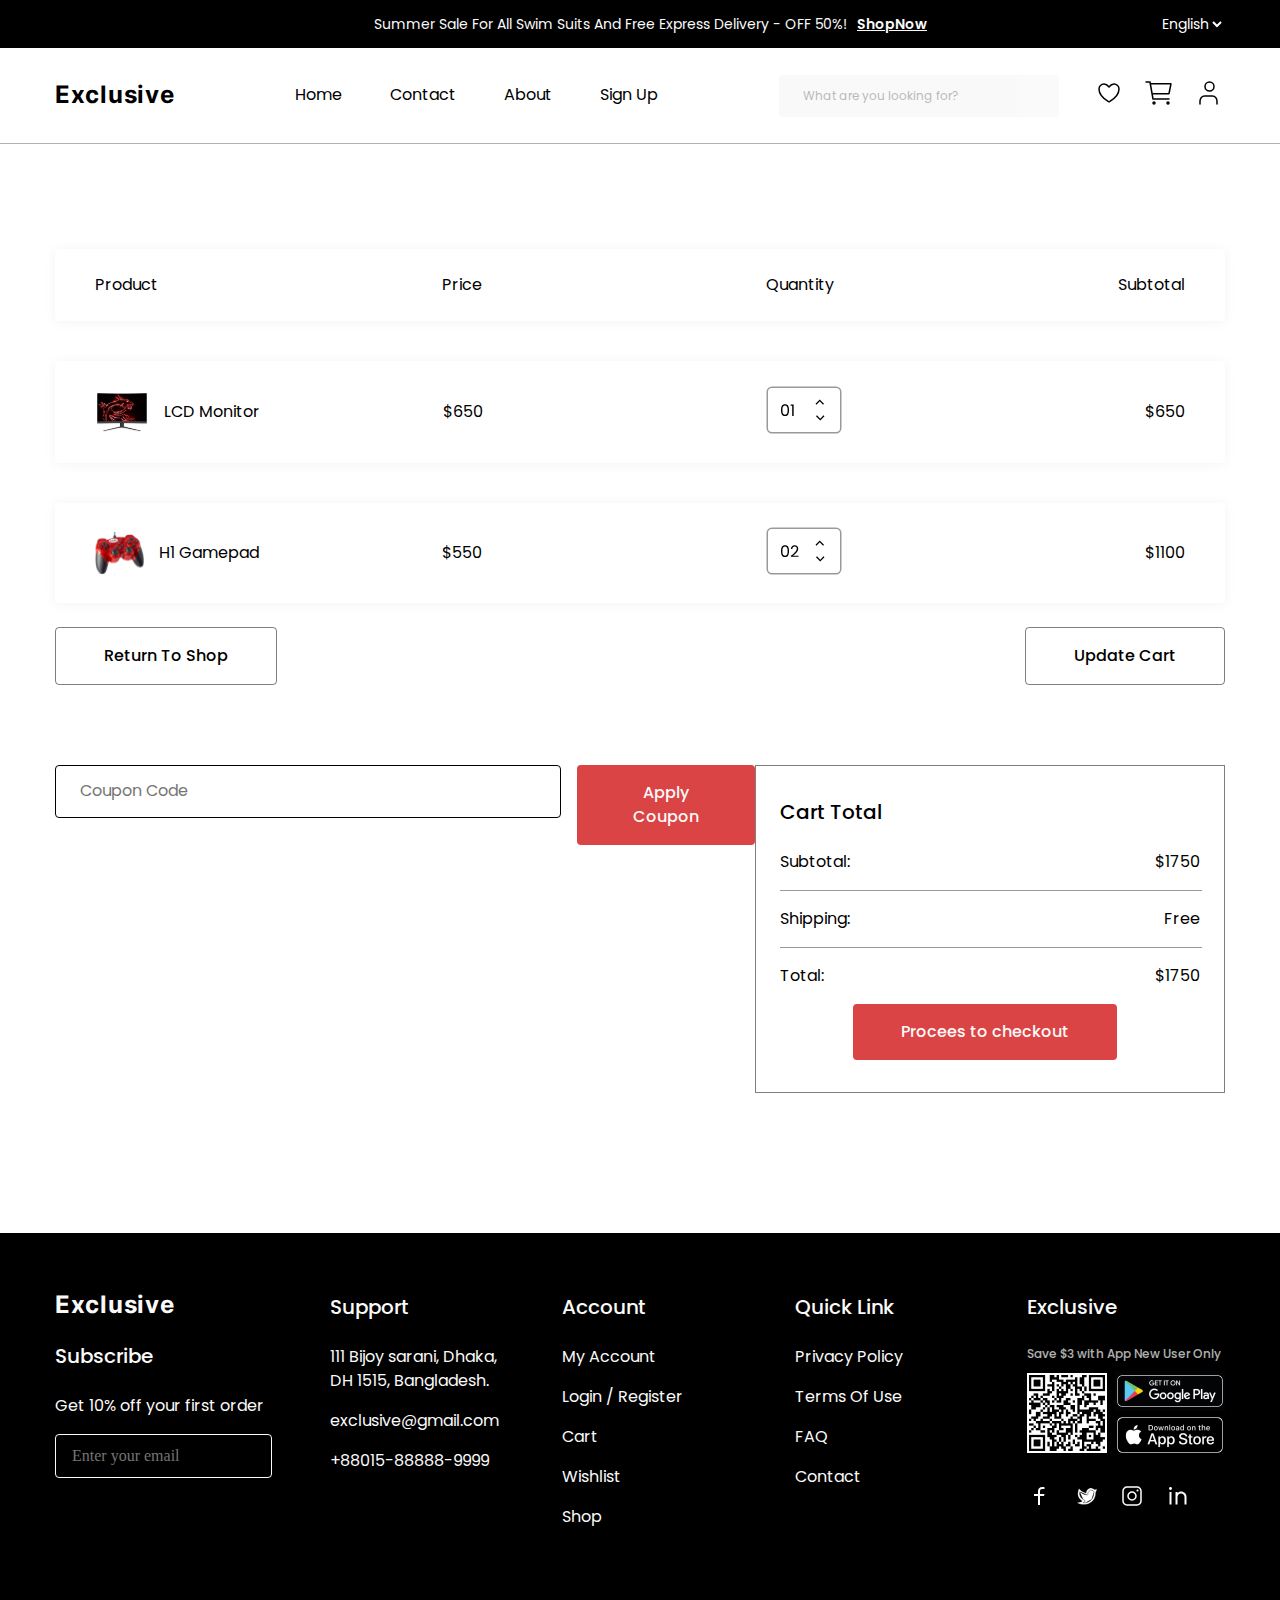
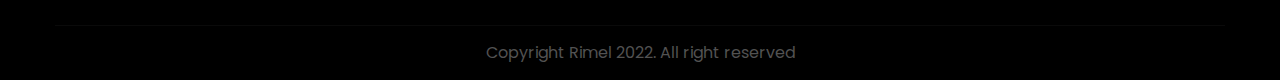
==== pages/Card/index.html @ 47c73101 "not ready" ====
<!DOCTYPE html>
<html lang="en">

<head>
    <meta charset="UTF-8" />
    <meta name="viewport" content="width=device-width, initial-scale=1.0" />

    <link rel="stylesheet" href="https://cdn.jsdelivr.net/npm/swiper@11/swiper-bundle.min.css" />
    <!-- main css -->
    <link rel="stylesheet" href="../../css/style.min.css">
    <title>Exclusive</title>
</head>

<body>
    <!-- -------- Header start  ------- -->
    <header>
        <section id="nav-1">
            <div class="container">
                <div class="nav__top">
                    <div class="text">
                        <p>Summer Sale For All Swim Suits And Free Express Delivery - OFF 50%!</p>
                        <a href="#">ShopNow</a>
                    </div>
                    <select name="select" id="select1" class="nav__top-select">
                        <option value="English">English</option>
                        <option value="UZ">UZ</option>
                        <option value="RU">RU</option>
                    </select>
                </div>
            </div>
        </section>
        <section id="nav-2">
            <div class="container">
                <div class="nav">
                    <div class="nav__logo">
                        <a class="nav__logo--link" href="#">Exclusive</a>
                    </div>

                    <ul class="nav__list">
                        <li class="nav__list--item"><a class="nav__list--item-link"
                                href="../../index.html">Home</a></li>
                        <li class="nav__list--item"><a class="nav__list--item-link" href="#">Contact</a></li>
                        <li class="nav__list--item"><a class="nav__list--item-link" href="#">About</a></li>
                        <li class="nav__list--item"><a class="nav__list--item-link" href="../Sign-up/index.html">Sign
                                Up</a></li>
                    </ul>

                    <div class="nav__end">
                        <input class="nav__end--input" type="text" placeholder="What are you looking for?">
                        <div class="nav__end--svg">
                            <a href="../Wishlist/index.html"><img src="../../assets/images/Wishlist.svg" alt="icon"></a>
                            <a href="#"><img src="../../assets/images/karzinka.svg" alt="icon"></a>
                            <a href="../Account/index.html"><img src="../../assets/images/user.svg" alt="icon"></a>
                        </div>
                    </div>
                </div>
            </div>
        </section>
    </header>

    <!-- -------- Header end  ------- -->

    <main>

        <section id="cart">
            <div class="container">
                <div class="cart__wrapper">
                    <p>Product</p>
                    <p>Price</p>
                    <p>Quantity</p>
                    <p>Subtotal</p>
                </div>

                <div class="cart__wrapper1">
                    <div class="cart__wrapper1-line">
                        <img src="../../assets/images/Monitor-Cart-Small.svg" alt="icon">
                        <p>LCD Monitor</p>
                    </div>
                    <p class="cart__wrapper1-text">$650</p>
                    <div>
                        <img class="cart__wrapper1-image" src="../../assets/images/Quantity=Quantity1.svg" alt="icon">
                    </div>
                    <p>$650</p>
                </div>

                <div class="cart__wrapper2">
                    <div class="cart__wrapper2-line">
                        <img src="../../assets/images/joistic-small.svg" alt="icon">
                        <p>H1 Gamepad</p>
                    </div>
                    <p class="cart__wrapper2-text">$550</p>
                    <div>
                        <img class="cart__wrapper2-image" src="../../assets/images/Quantity=Quantity2.svg" alt="icon">
                    </div>
                    <p>$1100</p>
                </div>

                <div class="cart__buttons">
                    <button class="cart__buttons-btn1">Return To Shop</button>
                    <button class="cart__buttons-btn2">Update Cart</button>
                </div>

                <div class="cart__bottom">

                    <div class="cart__bottom--left">
                        <input type="text" placeholder="Coupon Code">
                        <button>Apply Coupon</button>
                    </div>

                    <div class="cart__bottom--right">
                        <h2>Cart Total</h2>
                        <div class="cart__bottom--right--tittle">
                            <p>Subtotal:</p>
                            <p>$1750</p>
                        </div>

                        <div class="cart-line"></div>

                        <div class="cart__bottom--right--tittle">
                            <p>Shipping:</p>
                            <p>Free</p>
                        </div>

                        <div class="cart-line"></div>

                        <div class="cart__bottom--right--tittle">
                            <p>Total:</p>
                            <p>$1750</p>
                        </div>

                        <a href="../CheckOut/index.html"><button class="cart__bottom--right-btn">Procees to checkout</button></a>
                    </div>
                </div>
            </div>
        </section>

        <!-- intro section end-->
    </main>

    <footer>
        <div class="container">
            <div class="footer__wrapper">
                <div class="footer__wrapper--left">
                    <a class="footer__wrapper--left-logo" href="#">Exclusive</a>
                    <p class="footer__wrapper--left-text1">Subscribe</p>
                    <p class="footer__wrapper--left-text2">Get 10% off your first order</p>
                    <input class="footer__wrapper--left-input" type="email" placeholder="Enter your email">
                </div>

                <ul class="footer__wrapper--list">
                    <li class="footer__wrapper--list--item1"><a class="footer__wrapper--list--item-link1"
                            href="#">Support</a></li>
                    <li class="footer__wrapper--list--item"><a class="footer__wrapper--list--item-link" href="#">111
                            Bijoy sarani, Dhaka, DH 1515, Bangladesh.</a></li>
                    <li class="footer__wrapper--list--item"><a class="footer__wrapper--list--item-link"
                            href="#">exclusive@gmail.com</a></li>
                    <li class="footer__wrapper--list--item"><a class="footer__wrapper--list--item-link"
                            href="#">+88015-88888-9999</a></li>
                </ul>

                <ul class="footer__wrapper--list">
                    <li class="footer__wrapper--list--item1"><a class="footer__wrapper--list--item-link1"
                            href="#">Account</a></li>
                    <li class="footer__wrapper--list--item"><a class="footer__wrapper--list--item-link" href="#">My
                            Account</a></li>
                    <li class="footer__wrapper--list--item"><a class="footer__wrapper--list--item-link" href="#">Login /
                            Register</a></li>
                    <li class="footer__wrapper--list--item"><a class="footer__wrapper--list--item-link"
                            href="#">Cart</a></li>
                    <li class="footer__wrapper--list--item"><a class="footer__wrapper--list--item-link"
                            href="#">Wishlist</a></li>
                    <li class="footer__wrapper--list--item"><a class="footer__wrapper--list--item-link"
                            href="#">Shop</a></li>
                </ul>

                <ul class="footer__wrapper--list">
                    <li class="footer__wrapper--list--item1"><a class="footer__wrapper--list--item-link1" href="#">Quick
                            Link</a></li>
                    <li class="footer__wrapper--list--item"><a class="footer__wrapper--list--item-link" href="#">Privacy
                            Policy</a></li>
                    <li class="footer__wrapper--list--item"><a class="footer__wrapper--list--item-link" href="#">Terms
                            Of Use</a></li>
                    <li class="footer__wrapper--list--item"><a class="footer__wrapper--list--item-link" href="#">FAQ</a>
                    </li>
                    <li class="footer__wrapper--list--item"><a class="footer__wrapper--list--item-link"
                            href="#">Contact</a></li>
                </ul>

                <div class="footer__wrapper--right">
                    <a class="footer__wrapper--right-link" href="#">Exclusive</a>
                    <p class="footer__wrapper--right-text1">Save $3 with App New User Only</p>
                    <img src="../../assets/images/skaner.png" alt="image">

                    <div class="footer__wrapper--right-icons">

                        <svg xmlns="http://www.w3.org/2000/svg" width="24" height="24" viewBox="0 0 24 24" fill="none">
                            <path
                                d="M13 10H17.5L17 12H13V21H11V12H7V10H11V8.128C11 6.345 11.186 5.698 11.534 5.046C11.875 4.40181 12.4018 3.87501 13.046 3.534C13.698 3.186 14.345 3 16.128 3C16.65 3 17.108 3.05 17.5 3.15V5H16.128C14.804 5 14.401 5.078 13.99 5.298C13.686 5.46 13.46 5.686 13.298 5.99C13.078 6.401 13 6.804 13 8.128V10Z"
                                fill="white" />
                        </svg>

                        <svg xmlns="http://www.w3.org/2000/svg" width="23" height="24" viewBox="0 0 23 24" fill="none">
                            <path
                                d="M12.905 8.84651L12.905 8.84646C12.9194 8.06035 13.2418 7.3113 13.8028 6.76049C14.3639 6.20969 15.1188 5.90116 15.905 5.90129L12.905 8.84651ZM12.905 8.84651L12.877 10.4213M12.905 8.84651L12.877 10.4213M4.75811 7.80857L4.89001 7.91846C6.76679 9.48211 8.71781 10.4182 10.7495 10.6952C10.7495 10.6952 10.7495 10.6952 10.7495 10.6952L12.3104 10.9072L4.75811 7.80857ZM4.75811 7.80857L4.72759 7.97751M4.75811 7.80857L4.72759 7.97751M4.72759 7.97751C4.42576 9.64819 4.5683 11.0709 5.1479 12.3018C5.72718 13.532 6.73827 14.5605 8.15577 15.4519L8.15579 15.452M4.72759 7.97751L8.15579 15.452M8.15579 15.452L9.90279 16.55L9.954 16.4685M8.15579 15.452L9.954 16.4685M9.954 16.4685L9.90279 16.55C9.97196 16.5934 10.0294 16.6532 10.0702 16.724C10.1109 16.7948 10.1337 16.8745 10.1365 16.9562C10.1392 17.0378 10.122 17.1189 10.0862 17.1924C10.0504 17.2658 9.99716 17.3294 9.93112 17.3775L9.93101 17.3775M9.954 16.4685L9.93101 17.3775M9.93101 17.3775L8.33901 18.5405L8.11542 18.7039M9.93101 17.3775L8.11542 18.7039M8.11542 18.7039L8.39178 18.7211M8.11542 18.7039L8.39178 18.7211M8.39178 18.7211C9.3449 18.7805 10.2529 18.7385 11.0095 18.5884L11.0096 18.5884M8.39178 18.7211L11.0096 18.5884M11.0096 18.5884C13.3886 18.1134 15.3745 16.9794 16.7652 15.2211M11.0096 18.5884L16.7652 15.2211M12.877 10.4213C12.8757 10.4918 12.8594 10.5612 12.8293 10.625C12.7993 10.6887 12.7561 10.7454 12.7026 10.7912C12.649 10.8371 12.5864 10.8712 12.5188 10.8911C12.4513 10.9111 12.3803 10.9166 12.3105 10.9072L12.877 10.4213ZM16.7652 15.2211C18.1557 13.463 18.945 11.0883 18.945 8.14229M16.7652 15.2211L18.945 8.14229M18.945 8.14229C18.945 7.99668 18.8714 7.78474 18.744 7.55722M18.945 8.14229L18.744 7.55722M18.744 7.55722C18.6142 7.32559 18.4215 7.06508 18.1673 6.82049M18.744 7.55722L18.1673 6.82049M18.1673 6.82049C17.6587 6.33088 16.8999 5.90129 15.905 5.90129L18.1673 6.82049ZM20.4978 5.53842C20.8818 5.48388 21.3285 5.34345 21.916 5.01105C21.6101 6.49526 21.4321 7.16764 20.7642 8.08336L20.745 8.10969V8.14229C20.745 11.9415 19.578 14.7567 17.8258 16.7397C16.0726 18.7238 13.7277 19.8813 11.3624 20.3532C9.74529 20.6759 7.7544 20.5728 5.99643 20.2106C5.11813 20.0296 4.30077 19.7846 3.61983 19.4974C3.03727 19.2517 2.56009 18.9775 2.22956 18.6904C2.66065 18.6482 3.4114 18.5535 4.24366 18.3598C5.24355 18.1272 6.37173 17.7494 7.20306 17.141L7.31918 17.056L7.19904 16.9768C7.15724 16.9492 7.11178 16.9196 7.06301 16.8879C6.30477 16.3938 4.74648 15.3786 3.73155 13.5166C2.66714 11.5637 2.19257 8.66295 3.91362 4.42592C5.57889 6.34347 7.2726 7.66001 8.99504 8.3668L8.99505 8.36681C9.57662 8.60536 9.94255 8.72373 10.2318 8.79141C10.4509 8.84265 10.6261 8.86463 10.8117 8.88794C10.8703 8.89529 10.93 8.90278 10.9924 8.91135L11.2872 8.95189L11.1059 8.77077C11.131 7.8414 11.4254 6.93895 11.9539 6.17331C12.4904 5.39606 13.2442 4.79434 14.1211 4.4435C14.9979 4.09265 15.9588 4.00828 16.8833 4.20093C17.8079 4.39359 18.6551 4.85471 19.3189 5.52657L19.3485 5.55658L19.3907 5.55628C19.4934 5.55556 19.5972 5.55908 19.7036 5.56269C19.9483 5.57098 20.2068 5.57974 20.4978 5.53842Z"
                                fill="white" stroke="black" stroke-width="0.2" />
                        </svg>

                        <svg xmlns="http://www.w3.org/2000/svg" width="20" height="20" viewBox="0 0 20 20" fill="none">
                            <path
                                d="M15 1H5C3.93913 1 2.92172 1.42143 2.17157 2.17157C1.42143 2.92172 1 3.93913 1 5V15C1 16.0609 1.42143 17.0783 2.17157 17.8284C2.92172 18.5786 3.93913 19 5 19H15C16.0609 19 17.0783 18.5786 17.8284 17.8284C18.5786 17.0783 19 16.0609 19 15V5C19 3.93913 18.5786 2.92172 17.8284 2.17157C17.0783 1.42143 16.0609 1 15 1Z"
                                stroke="white" stroke-width="1.5" stroke-linejoin="round" />
                            <path
                                d="M10 14C11.0609 14 12.0783 13.5786 12.8284 12.8284C13.5786 12.0783 14 11.0609 14 10C14 8.93913 13.5786 7.92172 12.8284 7.17157C12.0783 6.42143 11.0609 6 10 6C8.93913 6 7.92172 6.42143 7.17157 7.17157C6.42143 7.92172 6 8.93913 6 10C6 11.0609 6.42143 12.0783 7.17157 12.8284C7.92172 13.5786 8.93913 14 10 14V14Z"
                                stroke="white" stroke-width="1.5" stroke-linejoin="round" />
                            <path
                                d="M15.5 5.5C15.7652 5.5 16.0196 5.39464 16.2071 5.20711C16.3946 5.01957 16.5 4.76522 16.5 4.5C16.5 4.23478 16.3946 3.98043 16.2071 3.79289C16.0196 3.60536 15.7652 3.5 15.5 3.5C15.2348 3.5 14.9804 3.60536 14.7929 3.79289C14.6054 3.98043 14.5 4.23478 14.5 4.5C14.5 4.76522 14.6054 5.01957 14.7929 5.20711C14.9804 5.39464 15.2348 5.5 15.5 5.5Z"
                                fill="white" />
                        </svg>

                        <svg xmlns="http://www.w3.org/2000/svg" width="24" height="24" viewBox="0 0 24 24" fill="none">
                            <path
                                d="M11.5 9.05C12.417 8.113 13.611 7.5 15 7.5C16.4587 7.5 17.8576 8.07946 18.8891 9.11091C19.9205 10.1424 20.5 11.5413 20.5 13V20.5H18.5V13C18.5 12.0717 18.1313 11.1815 17.4749 10.5251C16.8185 9.86875 15.9283 9.5 15 9.5C14.0717 9.5 13.1815 9.86875 12.5251 10.5251C11.8687 11.1815 11.5 12.0717 11.5 13V20.5H9.5V8H11.5V9.05ZM4.5 6C4.10218 6 3.72064 5.84196 3.43934 5.56066C3.15804 5.27936 3 4.89782 3 4.5C3 4.10218 3.15804 3.72064 3.43934 3.43934C3.72064 3.15804 4.10218 3 4.5 3C4.89782 3 5.27936 3.15804 5.56066 3.43934C5.84196 3.72064 6 4.10218 6 4.5C6 4.89782 5.84196 5.27936 5.56066 5.56066C5.27936 5.84196 4.89782 6 4.5 6ZM3.5 8H5.5V20.5H3.5V8Z"
                                fill="white" />
                        </svg>
                    </div>

                </div>

            </div>

            <div class="footer__end">
                <p>Copyright Rimel 2022. All right reserved</p>
            </div>
        </div>
    </footer>
</body>
<!-- Swiper JS -->
<script src="https://cdn.jsdelivr.net/npm/swiper@11/swiper-bundle.min.js"></script>

<!-- Initialize Swiper -->
<script>
    var swiper = new Swiper(".mySwiper", {
        pagination: {
            el: ".swiper-pagination",
        },
        mousewheel: true,
        keyboard: true,
        autoplay: true,
        duration: 2000,
    });
</script>

</html>
---- css/style.min.css ----
/*! normalize.css v8.0.1 | MIT License | github.com/necolas/normalize.css */html{line-height:1.15;-webkit-text-size-adjust:100%}body{margin:0}main{display:block}h1{font-size:2em;margin:.67em 0}hr{box-sizing:content-box;height:0;overflow:visible}pre{font-family:monospace,monospace;font-size:1em}a{background-color:rgba(0,0,0,0)}abbr[title]{border-bottom:none;text-decoration:underline;-webkit-text-decoration:underline dotted;text-decoration:underline dotted}b,strong{font-weight:bolder}code,kbd,samp{font-family:monospace,monospace;font-size:1em}small{font-size:80%}sub,sup{font-size:75%;line-height:0;position:relative;vertical-align:baseline}sub{bottom:-0.25em}sup{top:-0.5em}img{border-style:none}button,input,optgroup,select,textarea{font-family:inherit;font-size:100%;line-height:1.15;margin:0}button,input{overflow:visible}button,select{text-transform:none}button,[type=button],[type=reset],[type=submit]{-webkit-appearance:button}button::-moz-focus-inner,[type=button]::-moz-focus-inner,[type=reset]::-moz-focus-inner,[type=submit]::-moz-focus-inner{border-style:none;padding:0}button:-moz-focusring,[type=button]:-moz-focusring,[type=reset]:-moz-focusring,[type=submit]:-moz-focusring{outline:1px dotted ButtonText}fieldset{padding:.35em .75em .625em}legend{box-sizing:border-box;color:inherit;display:table;max-width:100%;padding:0;white-space:normal}progress{vertical-align:baseline}textarea{overflow:auto}[type=checkbox],[type=radio]{box-sizing:border-box;padding:0}[type=number]::-webkit-inner-spin-button,[type=number]::-webkit-outer-spin-button{height:auto}[type=search]{-webkit-appearance:textfield;outline-offset:-2px}[type=search]::-webkit-search-decoration{-webkit-appearance:none}::-webkit-file-upload-button{-webkit-appearance:button;font:inherit}details{display:block}summary{display:list-item}template{display:none}[hidden]{display:none}*{margin:0;padding:0;box-sizing:border-box}body{font-family:Poppins "sans-serif"}a{text-decoration:none}@font-face{font-family:Poppins;src:url(../assets/fonts/Poppins/Poppins-Regular.ttf);font-weight:400}@font-face{font-family:Poppins;src:url(../assets/fonts/Poppins/Poppins-Medium.ttf);font-weight:500}@font-face{font-family:Poppins;src:url(../assets/fonts/Poppins/Poppins-SemiBold.ttf);font-weight:600}@font-face{font-family:Poppins;src:url(../assets/fonts/Poppins/Poppins-Bold.ttf);font-weight:700}@font-face{font-family:Inter;src:url(../assets/fonts/inter/Inter-SemiBold.ttf);font-weight:600}@font-face{font-family:Inter;src:url(../assets/fonts/inter/Inter-Bold.ttf);font-weight:700}.container{max-width:1200px;margin:0 auto;width:100%;padding:0 15px}header{width:100%;border-bottom:rgba(0,0,0,.3) solid 1px}header #nav-1{background:#000}header #nav-1 .nav__top{height:48px;display:flex;justify-content:end;gap:231px;padding:12px 0}header #nav-1 .nav__top .text{display:flex;align-items:center;gap:10px}header #nav-1 .nav__top .text p{color:var(--Text, #FAFAFA);font-family:Poppins;font-size:14px;font-style:normal;font-weight:400;line-height:21px}header #nav-1 .nav__top .text a{text-decoration:none;color:var(--Text, #FAFAFA);text-align:center;font-family:Poppins;font-size:14px;font-style:normal;font-weight:600;line-height:24px;text-decoration-line:underline}header #nav-1 .nav__top-select{background:rgba(0,0,0,0);color:#fff;border:none;font-family:Poppins;font-size:14px;font-style:normal;font-weight:400;line-height:21px}header #nav-1 .nav__top-select option{color:#000;font-family:Poppins;font-size:14px;font-style:normal;font-weight:400;line-height:21px}header #nav-1 .nav__top-select:hover{cursor:pointer}header #nav-2 .nav{display:flex;height:95px;align-items:center;justify-content:space-between}header #nav-2 .nav__logo--link{color:var(--Text2, #000);font-family:Inter;font-size:24px;font-style:normal;font-weight:700;line-height:24px;letter-spacing:.72px;text-decoration:none}header #nav-2 .nav__list{display:flex;gap:48px;list-style-type:none}header #nav-2 .nav__list .active{border-bottom:1px solid rgba(0,0,0,.5)}header #nav-2 .nav__list--item-link{color:#000;font-family:Poppins;font-size:16px;font-weight:400;text-decoration:none}header #nav-2 .nav__end{display:flex;align-items:center;gap:34px}header #nav-2 .nav__end--input{padding:12px 24px;border-radius:4px;background:#f5f5f5;color:#000;font-family:Poppins;font-size:12px;font-weight:400;line-height:18px;opacity:.5;border:none}header #nav-2 .nav__end--svg{display:flex;align-items:center;gap:18px}header #nav-2 .nav__end--svg img:hover{cursor:pointer}main{width:100%}footer{background:#000}footer .footer__wrapper{padding:60px 0 80px 0;display:flex;justify-content:space-between}footer .footer__wrapper--left-logo{color:#fafafa;font-family:Inter;font-size:24px;font-style:normal;font-weight:700;line-height:24px;letter-spacing:.72px;text-decoration:none}footer .footer__wrapper--left-text1{color:#fafafa;font-family:Poppins;font-size:20px;font-style:normal;font-weight:500;line-height:28px;margin-top:24px;margin-bottom:24px}footer .footer__wrapper--left-text1:hover{cursor:pointer}footer .footer__wrapper--left-text2{color:#fafafa;font-family:Poppins;font-size:16px;font-style:normal;font-weight:400;line-height:24px;margin-bottom:16px}footer .footer__wrapper--left-text2:hover{cursor:pointer}footer .footer__wrapper--left-input{display:flex;width:217px;padding:12px 0px 12px 16px;align-items:center;gap:32px;border-radius:4px;border:1.5px solid #fafafa;background:rgba(0,0,0,0)}footer .footer__wrapper--list--item1{margin-bottom:24px}footer .footer__wrapper--list--item{width:175px;list-style-type:none;margin-bottom:16px}footer .footer__wrapper--list--item-link1{text-decoration:none;color:var(--Text, #FAFAFA);font-family:Poppins;font-size:20px;font-style:normal;font-weight:500;line-height:28px}footer .footer__wrapper--list--item-link1:hover{text-decoration:underline}footer .footer__wrapper--list--item-link{text-decoration:none;width:175px;color:#fafafa;font-family:Poppins;font-size:16px;font-style:normal;font-weight:400;line-height:24px}footer .footer__wrapper--list--item-link:hover{text-decoration:underline}footer .footer__wrapper--right-link{text-decoration:none;color:#fafafa;font-family:Poppins;font-size:20px;font-style:normal;font-weight:500;line-height:28px}footer .footer__wrapper--right-text1{color:var(--Text, #FAFAFA);font-family:Poppins;font-size:12px;font-style:normal;font-weight:500;line-height:18px;opacity:.7;margin-top:24px;margin-bottom:8px}footer .footer__wrapper--right img:hover{cursor:pointer}footer .footer__wrapper--right-icons{display:flex;align-items:center;gap:24px;margin-top:24px;transition:all .3s ease}footer .footer__wrapper--right-icons svg:hover{transform:scale(1.4);cursor:pointer}footer .footer__end{width:100%;padding:15px 0;text-align:center;border-top:rgba(34,34,34,.3) 1px solid}footer .footer__end p{color:var(--Primary, #525252);font-family:Poppins;font-size:16px;font-style:normal;font-weight:400;line-height:24px}#account{margin-top:140px;margin-bottom:140px}#account .account__wrapper{display:flex;justify-content:space-between}#account .account__wrapper--left h2{color:#000;font-family:Poppins;font-size:16px;font-style:normal;font-weight:500;line-height:24px}#account .account__wrapper--left h2:hover{cursor:pointer}#account .account__wrapper--left-tittle{margin-bottom:24px;margin-top:16px;padding-left:35px}#account .account__wrapper--left-tittle p{color:#000;font-family:Poppins;font-size:16px;font-style:normal;font-weight:400;line-height:24px;opacity:.5;margin-bottom:8px}#account .account__wrapper--left-tittle p:hover{cursor:pointer;color:#000;opacity:1}#account .account__wrapper--left-tittle .text1{color:#db4444;font-family:Poppins;font-size:16px;font-style:normal;font-weight:400;line-height:24px;opacity:1}#account .account__wrapper--right{width:870px;height:670px;border-radius:4px;background:var(--Primary, #FFF);box-shadow:0px 1px 13px 0px rgba(0,0,0,.05)}#account .account__wrapper--right--top{padding:40px 80px}#account .account__wrapper--right--top p{color:#db4444;font-family:Poppins;font-size:20px;font-style:normal;font-weight:500;line-height:28px;margin-bottom:16px}#account .account__wrapper--right--top-inpts{display:flex;gap:50px;flex-wrap:wrap}#account .account__wrapper--right--top-inpts-inpt label{color:#000;font-family:Poppins;font-size:16px;font-style:normal;font-weight:400;line-height:24px;display:block;margin-bottom:8px}#account .account__wrapper--right--top-inpts-inpt input{width:330px;height:50px;flex-shrink:0;border-radius:4px;background:var(--Secondary, #F5F5F5);border:none;color:var(--Text2, #000);font-family:Poppins;font-size:16px;font-style:normal;font-weight:400;line-height:24px;opacity:.5;padding-left:16px}#account .account__wrapper--right--top h3{color:#000;font-family:Poppins;font-size:16px;font-style:normal;font-weight:400;line-height:24px;margin-top:24px;margin-bottom:8px}#account .account__wrapper--right--top .big-input{width:710px;height:50px;flex-shrink:0;border-radius:4px;background:#f5f5f5;border:none;margin-bottom:16px;padding-left:16px;color:#000;font-family:Poppins;font-size:16px;font-style:normal;font-weight:400;line-height:24px;opacity:.5}#account .account__wrapper--right--top-btns{text-align:end}#account .account__wrapper--right--top-btns a{text-decoration:none;color:#000;font-family:Poppins;font-size:16px;font-style:normal;font-weight:400;line-height:24px}#account .account__wrapper--right--top-btns button{padding:15px 48px;border-radius:4px;background:#db4444;border:none;color:#fafafa;font-family:Poppins;font-size:16px;font-weight:500;line-height:24px;margin-top:24px;margin-left:32px;transition:all .2s ease}#account .account__wrapper--right--top-btns button:hover{cursor:pointer;background:#e07575;color:#fff}#account .account__wrapper--right--top-btns button:active{background:#db4444}#cart{margin-top:105px;margin-bottom:24px}#cart .cart__wrapper{display:flex;align-items:center;justify-content:space-between;padding:24px 40px;border-radius:4px;background:var(--Primary, #FFF);box-shadow:0px 1px 13px 0px rgba(0,0,0,.05);margin-bottom:40px}#cart .cart__wrapper-line{display:flex;align-items:center;gap:15px}#cart .cart__wrapper p{color:#000;font-family:Poppins;font-size:16px;font-style:normal;font-weight:400;line-height:24px}#cart .cart__wrapper1{display:flex;align-items:center;justify-content:space-between;padding:24px 40px;border-radius:4px;background:var(--Primary, #FFF);box-shadow:0px 1px 13px 0px rgba(0,0,0,.05);margin-bottom:40px}#cart .cart__wrapper1-line{display:flex;align-items:center;gap:15px}#cart .cart__wrapper1 p{color:#000;font-family:Poppins;font-size:16px;font-style:normal;font-weight:400;line-height:24px}#cart .cart__wrapper1-text{padding-right:100px}#cart .cart__wrapper1-image{margin-right:120px}#cart .cart__wrapper2{display:flex;align-items:center;justify-content:space-between;padding:24px 40px;border-radius:4px;background:var(--Primary, #FFF);box-shadow:0px 1px 13px 0px rgba(0,0,0,.05)}#cart .cart__wrapper2-line{display:flex;align-items:center;gap:15px}#cart .cart__wrapper2 p{color:#000;font-family:Poppins;font-size:16px;font-style:normal;font-weight:400;line-height:24px}#cart .cart__wrapper2-text{padding-right:100px}#cart .cart__wrapper2-image{margin-right:120px}#cart .cart__buttons{display:flex;justify-content:space-between;margin-bottom:80px}#cart .cart__buttons-btn1{padding:16px 48px;border-radius:4px;border:1px solid rgba(0,0,0,.5);color:#000;font-family:Poppins;font-size:16px;font-style:normal;font-weight:500;line-height:24px;background:rgba(0,0,0,0);margin-top:24px;transition:all .2s ease}#cart .cart__buttons-btn1:hover{color:#7d8184;cursor:pointer}#cart .cart__buttons-btn1:active{background:#db4444;color:#fff;border:1px solid #db4444}#cart .cart__buttons-btn2{padding:16px 48px;border-radius:4px;border:1px solid rgba(0,0,0,.5);color:#000;font-family:Poppins;font-size:16px;font-style:normal;font-weight:500;line-height:24px;background:rgba(0,0,0,0);margin-top:24px;transition:all .2s ease}#cart .cart__buttons-btn2:hover{color:#7d8184;cursor:pointer}#cart .cart__buttons-btn2:active{background:#db4444;color:#fff;border:1px solid #db4444}#cart .cart__bottom{display:flex;justify-content:space-between;margin-bottom:140px}#cart .cart__bottom--left{display:flex;align-items:start;gap:16px}#cart .cart__bottom--left input{padding:16px 164px 16px 24px;border-radius:4px;border:1px solid #000;font-family:Poppins}#cart .cart__bottom--left button{padding:16px 48px;border-radius:4px;background:#db4444;border:none;color:#fafafa;font-family:Poppins;font-size:16px;font-weight:500;line-height:24px;transition:all .2s ease}#cart .cart__bottom--left button:hover{cursor:pointer;background:#e07575;color:#fff}#cart .cart__bottom--left button:active{background:#db4444}#cart .cart__bottom--right{width:470px;padding:32px 24px;border:1px solid rgba(0,0,0,.5)}#cart .cart__bottom--right h2{color:var(--Text2, #000);font-family:Poppins;font-size:20px;font-style:normal;font-weight:500;line-height:28px;margin-bottom:24px}#cart .cart__bottom--right--tittle{display:flex;justify-content:space-between}#cart .cart__bottom--right--tittle p{color:#000;font-family:Poppins;font-size:16px;font-style:normal;font-weight:400;line-height:24px}#cart .cart__bottom--right .cart-line{width:422px;height:1px;background:#000;opacity:.4;margin-top:16px;margin-bottom:16px}#cart .cart__bottom--right-btn{padding:16px 48px;border-radius:4px;background:#db4444;border:none;color:#fafafa;font-family:Poppins;font-size:16px;font-weight:500;line-height:24px;margin-top:16px;transition:all .2s ease;margin-left:73px}#cart .cart__bottom--right-btn:hover{cursor:pointer;background:#e07575;color:#fff}#cart .cart__bottom--right-btn:active{background:#db4444}#checkout{margin-top:140px;margin-bottom:140px}#checkout .checkout__wrapper{display:flex;align-items:center;justify-content:space-between}#checkout .checkout__wrapper--left h2{color:#000;font-family:Inter;font-size:36px;font-style:normal;font-weight:500;line-height:30px;letter-spacing:1.44px;margin-bottom:48px}#checkout .checkout__wrapper--left label{color:#000;font-family:Poppins;font-size:16px;font-style:normal;font-weight:400;line-height:24px;opacity:.4;display:block;margin-bottom:8px}#checkout .checkout__wrapper--left input{width:470px;height:50px;border-radius:4px;background:var(--Secondary, #F5F5F5);border:none;margin-bottom:32px}#checkout .checkout__wrapper--left .box{display:flex;gap:16px}#checkout .checkout__wrapper--left #checkbox{width:24px;height:24px;display:block}#checkout .checkout__wrapper--left p{color:#000;font-family:Poppins;font-size:16px;font-style:normal;font-weight:400;line-height:24px}#checkout .checkout__wrapper--right{width:600px;height:600px}#checkout .checkout__wrapper--right-inpts{display:flex;align-items:start;gap:16px;margin-top:32px}#checkout .checkout__wrapper--right-inpts input{padding:16px 124px 16px 24px;border-radius:4px;border:1px solid #000;font-family:Poppins}#checkout .checkout__wrapper--right-inpts button{padding:14px 48px;border-radius:4px;background:#db4444;border:none;color:#fafafa;font-family:Poppins;font-size:16px;font-weight:500;line-height:24px;transition:all .2s ease}#checkout .checkout__wrapper--right-inpts button:hover{cursor:pointer;background:#e07575;color:#fff}#checkout .checkout__wrapper--right-inpts button:active{background:#db4444}#checkout .small{width:425px}#checkout .checkout__wrapper1{display:flex;align-items:center;justify-content:space-between;margin-bottom:40px}#checkout .checkout__wrapper1-line{display:flex;align-items:center;gap:15px}#checkout .checkout__wrapper1 p{color:#000;font-family:Poppins;font-size:16px;font-style:normal;font-weight:400;line-height:24px}#checkout .checkout__wrapper1-text{padding-right:100px}#checkout .checkout__wrapper1-image{margin-right:120px}#checkout .checkout__wrapper2{display:flex;align-items:center;justify-content:space-between;margin-bottom:32px}#checkout .checkout__wrapper2-line{display:flex;align-items:center;gap:15px}#checkout .checkout__wrapper2 p{color:#000;font-family:Poppins;font-size:16px;font-style:normal;font-weight:400;line-height:24px}#checkout .checkout__wrapper2-text{padding-right:100px}#checkout .checkout__wrapper2-image{margin-right:120px}#checkout .total{display:flex;justify-content:space-between}#checkout .total p{color:#000;font-family:Poppins;font-size:16px;font-style:normal;font-weight:400;line-height:24px}#checkout .selecters{display:flex;align-items:center;gap:16px}#checkout .selecters p{color:#000;font-family:Poppins;font-size:16px;font-style:normal;font-weight:400;line-height:24px}#checkout .selecters .cards{display:flex;align-items:center;gap:8px;margin-left:150px}#checkout .selecters .cards img{transition:all .3s ease}#checkout .selecters .cards img:hover{cursor:pointer;transform:scale(1.2)}#checkout #selecter{width:24px;height:24px;display:block;margin-bottom:32px;margin-top:32px}#checkout .cart-line{width:422px;height:1px;background:#000;opacity:.4;margin-top:16px;margin-bottom:16px}#checkout .order-btn{padding:15px 48px;border-radius:4px;background:#db4444;border:none;color:#fafafa;font-family:Poppins;font-size:16px;font-weight:500;line-height:24px;margin-top:32px;transition:all .2s ease}#checkout .order-btn:hover{cursor:pointer;background:#e07575;color:#fff}#checkout .order-btn:active{background:#db4444}#login{margin-top:60px;margin-bottom:140px}#login .login__wrapper{display:flex;justify-content:space-between;align-items:center}#login .login__wrapper--left img{width:700px;height:650px;position:relative;left:-60px}#login .login__wrapper--right-tittle h2{color:#000;font-family:Inter;font-size:36px;font-style:normal;font-weight:500;line-height:30px;letter-spacing:1.44px;margin-bottom:25px}#login .login__wrapper--right-tittle p{color:#000;font-family:Poppins;font-size:16px;font-style:normal;font-weight:400;line-height:24px;margin-bottom:50px}#login .login__wrapper--right input{color:rgba(0,0,0,.705);font-family:Poppins;font-size:16px;font-style:normal;font-weight:400;line-height:24px;padding-top:6px;padding-left:0px;padding-bottom:6px;padding-right:165px;display:block;border:none;border-bottom:1px solid rgba(0,0,0,.445);margin-bottom:40px}#login .login__wrapper--right input:first-child{margin-top:50px}#login .login__wrapper--right .button1{padding:16px 48px;border-radius:6px;background:#db4444;color:#fafafa;border:none;font-family:Poppins;font-size:16px;font-style:normal;font-weight:500;line-height:24px;transition:all .2s ease}#login .login__wrapper--right .button1:hover{cursor:pointer;background:#c22c2c;color:#fff}#login .login__wrapper--right a{text-decoration:none;color:#db4444;font-family:Poppins;font-size:16px;font-style:normal;font-weight:400;line-height:24px;margin-left:80px}#prodoct{margin-top:80px}#prodoct .prodoct__wrapper{display:flex;justify-content:space-between}#prodoct .prodoct__wrapper--left img{width:170px;height:138px;padding:12px 25px 12px 24px;border-radius:4px;background:#f5f5f5;display:block;margin-bottom:16px}#prodoct .prodoct__wrapper--center img{width:500px;padding:154px 27px 131px 27px;align-items:center;border-radius:4px;background:#f5f5f5}#prodoct .prodoct__wrapper--right--top h2{color:#000;font-family:Inter;font-size:24px;font-style:normal;font-weight:600;line-height:24px;letter-spacing:.72px;margin-bottom:16px}#prodoct .prodoct__wrapper--right--top img:hover{cursor:pointer}#prodoct .prodoct__wrapper--right--top-text1{color:#000;font-family:Inter;font-size:24px;font-style:normal;font-weight:400;line-height:24px;letter-spacing:.72px;margin-top:16px}#prodoct .prodoct__wrapper--right--top-text2{width:373px;color:#000;font-family:Poppins;font-size:14px;font-style:normal;font-weight:400;line-height:21px;margin-top:24px}#prodoct .prodoct__wrapper--right--top-line{width:400px;height:1px;opacity:.5;background:#000;margin-top:24px;margin-bottom:24px}#prodoct .prodoct__wrapper--right--bottom--bottom1{display:flex;align-items:center;gap:16px;margin-bottom:24px}#prodoct .prodoct__wrapper--right--bottom--bottom1 img:hover{cursor:pointer}#prodoct .prodoct__wrapper--right--bottom--bottom1-text1{color:#000;font-family:Inter;font-size:20px;font-style:normal;font-weight:400;line-height:20px;letter-spacing:.6px}#prodoct .prodoct__wrapper--right--bottom--bottom1-btnsize{width:32px;height:32px;padding:6px 0px;border-radius:4px;background:rgba(0,0,0,0);border:1px solid rgba(0,0,0,.5);font-family:Poppins;font-size:14px;font-weight:500}#prodoct .prodoct__wrapper--right--bottom--bottom1-btnsize:hover{cursor:pointer;background:#db4444;color:#fff;border:none}#prodoct .prodoct__wrapper--right--end{display:flex;justify-content:space-between;align-items:center;margin-bottom:40px}#prodoct .prodoct__wrapper--right--end--btns{display:flex;border-radius:5px}#prodoct .prodoct__wrapper--right--end--btns-button1{width:40px;height:44px;padding:10px 8px;border-radius:4px 0 0 4px;border:1px solid rgba(0,0,0,.5);background:rgba(0,0,0,0);font-family:Poppins;font-weight:400;font-size:20px}#prodoct .prodoct__wrapper--right--end--btns-button1:hover{cursor:pointer;background:#db4444;color:#fff;border:none}#prodoct .prodoct__wrapper--right--end--btns p{padding:10px 35px;background:rgba(0,0,0,0);text-align:center;border-top:1px solid rgba(0,0,0,.5);border-bottom:1px solid rgba(0,0,0,.5);background:rgba(0,0,0,0);font-family:Poppins;font-size:18px;font-weight:500}#prodoct .prodoct__wrapper--right--end--btns-button2{width:40px;height:44px;padding:10px 8px;border-radius:0 4px 4px 0;border:1px solid rgba(0,0,0,.5);background:rgba(0,0,0,0);font-family:Poppins;font-weight:400;font-size:20px}#prodoct .prodoct__wrapper--right--end--btns-button2:hover{cursor:pointer;background:#db4444;color:#fff;border:none}#prodoct .prodoct__wrapper--right--end-button3{padding:10px 48px;border-radius:4px;background:#db4444;color:#fff;font-family:Poppins;font-size:16px;font-style:normal;font-weight:500;line-height:24px;border:1px solid rgba(0,0,0,.5);border:none;transition:all .2s ease}#prodoct .prodoct__wrapper--right--end-button3:hover{cursor:pointer;background:#e07575;color:#fff}#prodoct .prodoct__wrapper--right--end-button4{width:50px;height:44px;padding:4px;border-radius:4px;border:1px solid rgba(0,0,0,.5);background:rgba(0,0,0,0)}#prodoct .prodoct__wrapper--right--finish{display:flex;align-items:center;gap:16px;padding-top:24px;padding-right:52px;padding-bottom:16px;padding-left:16px;border:1px solid rgba(0,0,0,.5)}#prodoct .prodoct__wrapper--right--finish-right h3{color:#000;font-family:Poppins;font-size:16px;font-style:normal;font-weight:500;line-height:24px}#prodoct .prodoct__wrapper--right--finish-right p{color:#000;font-family:Poppins;font-size:12px;font-style:normal;font-weight:500;line-height:18px;text-decoration-line:underline}#related{margin-top:80px}#related .related__wrapper{padding-bottom:150px}#related .related__wrapper--tittles-text1{display:flex;align-items:center;gap:16px;margin-bottom:20px}#related .related__wrapper--tittles-text1 p{color:#db4444;text-align:center;font-family:Poppins;font-size:20px;font-style:normal;font-weight:400;line-height:26px;margin-right:845px}#related .related__wrapper--tittles-text1 .card--end-btn{height:56px;padding:16px 48px;border-radius:5px;background:rgba(0,0,0,0);border:#ffc9c9 1px solid;font-family:Poppins;font-size:16px;font-weight:500}#related .related__wrapper--tittles-text1 .card--end-btn:hover{cursor:pointer;border-radius:5px;background:#db4444;color:#fff}#related .related__wrapper .sales__cards__wrapper{margin-top:40px;margin-bottom:60px;display:flex;gap:30px;overflow-x:scroll}#related .related__wrapper .sales__cards__wrapper .sales__card{width:270px}#related .related__wrapper .sales__cards__wrapper .sales__card .sales__card--top{width:280px;position:relative;margin-bottom:16px;background-color:#f5f5f5;border-radius:4px;text-align:center;display:flex;align-items:center;justify-content:center;height:250px}#related .related__wrapper .sales__cards__wrapper .sales__card .sales__card--top .card__btn{display:block;position:absolute;bottom:0;padding:7px 0;width:100%;background-color:rgba(0,0,0,0);font-family:Poppins;border-radius:1px 1px 4px 4px;color:#a39f9f;cursor:pointer;border:#cec7c7 1px solid}#related .related__wrapper .sales__cards__wrapper .sales__card .sales__card--top .card__btn:hover{display:block;position:absolute;bottom:0;padding:7px 0;width:100%;background-color:#000;border-radius:1px 1px 4px 4px;color:#f5f5f5;cursor:pointer}#related .related__wrapper .sales__cards__wrapper .sales__card .sales__card--top>img{padding:0 10px}#related .related__wrapper .sales__cards__wrapper .sales__card .sales__card--top .sales__free{position:absolute;padding:6px 12px;background-color:#db4444;border-radius:4px;font-family:Poppins;font-size:15px;font-weight:500;top:12px;left:12px;color:#fafafa}#related .related__wrapper .sales__cards__wrapper .sales__card .sales__card--top .sales__card--like{position:absolute;top:12px;right:12px;display:flex;flex-direction:column;gap:8px}#related .related__wrapper .sales__cards__wrapper .sales__card .sales__card--top .sales__card--like img{padding:5px;background-color:#fff;border-radius:45%;cursor:pointer}#related .related__wrapper .sales__cards__wrapper .sales__card .sales__card--bottom h5{font-weight:500;font-size:16px;padding-bottom:8px;font-family:Poppins}#related .related__wrapper .sales__cards__wrapper .sales__card .sales__card--bottom>p{color:#db4444;font-family:Poppins;font-weight:500;display:inline;padding-right:12px;font-weight:500}#related .related__wrapper .sales__cards__wrapper .sales__card .sales__card--bottom span{font-family:Poppins;font-weight:500;opacity:.5;text-decoration:line-through}#related .related__wrapper .sales__cards__wrapper .sales__card .sales__card--bottom img{padding:8px 0}#related ::-webkit-scrollbar{display:none}#registration{margin-top:60px;margin-bottom:140px}#registration .registration__wrapper{display:flex;justify-content:space-between;align-items:center}#registration .registration__wrapper--left img{width:700px;height:650px;position:relative;left:-60px}#registration .registration__wrapper--right-tittle h2{color:#000;font-family:Inter;font-size:36px;font-style:normal;font-weight:500;line-height:30px;letter-spacing:1.44px;margin-bottom:25px}#registration .registration__wrapper--right-tittle p{color:#000;font-family:Poppins;font-size:16px;font-style:normal;font-weight:400;line-height:24px;margin-bottom:50px}#registration .registration__wrapper--right input{color:rgba(0,0,0,.705);font-family:Poppins;font-size:16px;font-style:normal;font-weight:400;line-height:24px;padding-top:6px;padding-left:0px;padding-bottom:6px;padding-right:165px;display:block;border:none;border-bottom:1px solid rgba(0,0,0,.445);margin-bottom:40px}#registration .registration__wrapper--right input:first-child{margin-top:50px}#registration .registration__wrapper--right .button1{padding:16px 119px;border-radius:6px;background:#db4444;color:#fafafa;border:none;font-family:Poppins;font-size:16px;font-style:normal;font-weight:500;line-height:24px;transition:all .2s ease}#registration .registration__wrapper--right .button1:hover{cursor:pointer;background:#c22c2c;color:#fff}#registration .registration__wrapper--right .button2{display:flex;gap:16px;align-items:center;background:rgba(0,0,0,0);color:#000;font-family:Poppins;font-size:16px;font-style:normal;font-weight:400;line-height:24px;padding:16px 81px;border-radius:6px;border:1px solid rgba(0,0,0,.4);transition:all .2s ease;margin-top:16px;margin-bottom:32px}#registration .registration__wrapper--right .button2:hover{cursor:pointer;border:1px solid #000}#registration .registration__wrapper--right p{color:#000;font-family:Poppins;font-size:16px;font-style:normal;font-weight:400;line-height:24px;opacity:.7;display:inline;padding-right:16px}#registration .registration__wrapper--right a{text-decoration:none;color:#000;font-family:Poppins;font-size:16px;font-style:normal;font-weight:500;line-height:24px;opacity:.7;padding-bottom:4px;border-bottom:rgba(0,0,0,.699) 1px solid}#hero{margin-top:80px}#hero .hero__wrapper{padding-bottom:150px}#hero .hero__wrapper--tittles-text1{display:flex;align-items:center;gap:16px;margin-bottom:20px}#hero .hero__wrapper--tittles-text1 p{color:#000;text-align:center;font-family:Poppins;font-size:20px;font-style:normal;font-weight:400;line-height:26px;margin-right:845px}#hero .hero__wrapper--tittles-text1 .card--end-btn{height:56px;padding:16px 48px;border-radius:5px;background:rgba(0,0,0,0);border:#ffc9c9 1px solid;font-family:Poppins;font-size:16px;font-weight:500}#hero .hero__wrapper--tittles-text1 .card--end-btn:hover{cursor:pointer;border-radius:5px;background:#db4444;color:#fff}#hero .hero__wrapper .sales__cards__wrapper{margin-top:40px;margin-bottom:60px;display:flex;gap:30px;overflow-x:scroll}#hero .hero__wrapper .sales__cards__wrapper .sales__card{width:270px}#hero .hero__wrapper .sales__cards__wrapper .sales__card .sales__card--top{width:280px;position:relative;margin-bottom:16px;background-color:#f5f5f5;border-radius:4px;text-align:center;display:flex;align-items:center;justify-content:center;height:250px}#hero .hero__wrapper .sales__cards__wrapper .sales__card .sales__card--top .card__btn{display:block;position:absolute;bottom:0;padding:7px 0;width:100%;background-color:rgba(0,0,0,0);font-family:Poppins;border-radius:1px 1px 4px 4px;color:#a39f9f;cursor:pointer;border:#cec7c7 1px solid}#hero .hero__wrapper .sales__cards__wrapper .sales__card .sales__card--top .card__btn:hover{display:block;position:absolute;bottom:0;padding:7px 0;width:100%;background-color:#000;border-radius:1px 1px 4px 4px;color:#f5f5f5;cursor:pointer}#hero .hero__wrapper .sales__cards__wrapper .sales__card .sales__card--top>img{padding:0 10px}#hero .hero__wrapper .sales__cards__wrapper .sales__card .sales__card--top .sales__free{position:absolute;padding:6px 12px;background-color:#db4444;border-radius:4px;font-family:Poppins;font-size:15px;font-weight:500;top:12px;left:12px;color:#fafafa}#hero .hero__wrapper .sales__cards__wrapper .sales__card .sales__card--top .sales__card--like{position:absolute;top:12px;right:12px;display:flex;flex-direction:column;gap:8px}#hero .hero__wrapper .sales__cards__wrapper .sales__card .sales__card--top .sales__card--like img{padding:5px;background-color:#fff;border-radius:45%;cursor:pointer}#hero .hero__wrapper .sales__cards__wrapper .sales__card .sales__card--bottom h5{font-weight:500;font-size:16px;padding-bottom:8px;font-family:Poppins}#hero .hero__wrapper .sales__cards__wrapper .sales__card .sales__card--bottom>p{color:#db4444;font-family:Poppins;font-weight:500;display:inline;padding-right:12px;font-weight:500}#hero .hero__wrapper .sales__cards__wrapper .sales__card .sales__card--bottom span{font-family:Poppins;font-weight:500;opacity:.5;text-decoration:line-through}#hero .hero__wrapper .sales__cards__wrapper .sales__card .sales__card--bottom img{padding:8px 0}#hero ::-webkit-scrollbar{display:none}#wishlist{margin-top:80px}#wishlist .wishlist__wrapper--tittles-text1{display:flex;align-items:center;gap:16px;margin-bottom:20px}#wishlist .wishlist__wrapper--tittles-text1 p{color:#000;font-family:Poppins;font-size:16px;font-style:normal;font-weight:600;line-height:20px;margin-right:908px}#wishlist .wishlist__wrapper--tittles-text1 .card--end-btn{height:56px;padding:16px 48px;border-radius:5px;background:rgba(0,0,0,0);border:rgba(0,0,0,.5) 1px solid;font-family:Poppins;font-size:16px;font-weight:500}#wishlist .wishlist__wrapper--tittles-text1 .card--end-btn:hover{cursor:pointer;border-radius:5px;border:#000 1px solid}#wishlist .wishlist__wrapper .sales__cards__wrapper{margin-top:40px;margin-bottom:60px;display:flex;gap:30px}#wishlist .wishlist__wrapper .sales__cards__wrapper .sales__card{width:270px}#wishlist .wishlist__wrapper .sales__cards__wrapper .sales__card .sales__card--top{width:280px;position:relative;margin-bottom:16px;background-color:#f5f5f5;border-radius:4px;text-align:center;display:flex;align-items:center;justify-content:center;height:250px}#wishlist .wishlist__wrapper .sales__cards__wrapper .sales__card .sales__card--top .card__btn{display:block;position:absolute;bottom:0;padding:7px 0;width:100%;background-color:rgba(0,0,0,0);font-family:Poppins;border-radius:1px 1px 4px 4px;color:#a39f9f;cursor:pointer;border:#cec7c7 1px solid}#wishlist .wishlist__wrapper .sales__cards__wrapper .sales__card .sales__card--top .card__btn:hover{display:block;position:absolute;bottom:0;padding:7px 0;width:100%;background-color:#000;border-radius:1px 1px 4px 4px;color:#f5f5f5;cursor:pointer}#wishlist .wishlist__wrapper .sales__cards__wrapper .sales__card .sales__card--top>img{padding:0 10px}#wishlist .wishlist__wrapper .sales__cards__wrapper .sales__card .sales__card--top .sales__free{position:absolute;padding:6px 12px;background-color:#db4444;border-radius:4px;font-family:Poppins;font-size:15px;font-weight:500;top:12px;left:12px;color:#fafafa}#wishlist .wishlist__wrapper .sales__cards__wrapper .sales__card .sales__card--top .sales__card--like{position:absolute;top:12px;right:12px;display:flex;flex-direction:column;gap:8px}#wishlist .wishlist__wrapper .sales__cards__wrapper .sales__card .sales__card--top .sales__card--like img{padding:5px;background-color:#fff;border-radius:45%;cursor:pointer}#wishlist .wishlist__wrapper .sales__cards__wrapper .sales__card .sales__card--bottom h5{font-weight:500;font-size:16px;padding-bottom:8px;font-family:Poppins}#wishlist .wishlist__wrapper .sales__cards__wrapper .sales__card .sales__card--bottom>p{color:#db4444;font-family:Poppins;font-weight:500;display:inline;padding-right:12px;font-weight:500}#wishlist .wishlist__wrapper .sales__cards__wrapper .sales__card .sales__card--bottom span{font-family:Poppins;font-weight:500;opacity:.5;text-decoration:line-through}#wishlist .wishlist__wrapper .sales__cards__wrapper .sales__card .sales__card--bottom img{padding:8px 0}#wishlist ::-webkit-scrollbar{display:none}#intro{width:100%}#intro .intro__wrapper{display:flex;gap:50px}#intro .intro__wrapper--left{padding-right:80px;padding-top:40px;border-right:rgba(0,0,0,.3) solid 1px}#intro .intro__wrapper--left-link{color:var(--Text2, #000);font-family:Poppins;font-size:16px;font-style:normal;font-weight:400;line-height:24px;text-decoration:none;display:block;margin-bottom:16px}#intro .intro__wrapper--left-link:hover{text-decoration:underline}#intro .intro__wrapper--left-link:last-child{margin-bottom:0}#intro .intro__wrapper--right{padding-top:40px}#intro .intro__wrapper--right .swiper{width:892px;height:344px}#intro .intro__wrapper--right .swiper-slide{background:#000;display:flex;gap:300px;justify-content:center;align-items:center}#intro .intro__wrapper--right .swiper-slide img{display:block;width:100%;height:100%;-o-object-fit:cover;object-fit:cover}#intro .intro__wrapper--right .swiper-pagination{left:40%;width:100px;border-radius:15px;background:#1a1919;color:#fff}#intro .intro__wrapper--right .slider__wrapper{display:flex;justify-content:start;margin-left:30px}#intro .intro__wrapper--right .slider__wrapper--left{margin-top:25px}#intro .intro__wrapper--right .slider__wrapper--left-text1{display:flex;align-items:center;gap:24px;margin-bottom:20px}#intro .intro__wrapper--right .slider__wrapper--left-text1 img{width:40px;height:50px}#intro .intro__wrapper--right .slider__wrapper--left-text1 p{width:126px;color:#fafafa;text-align:center;font-family:Poppins;font-size:16px;font-weight:400;line-height:24px}#intro .intro__wrapper--right .slider__wrapper--left-text2{margin-bottom:22px}#intro .intro__wrapper--right .slider__wrapper--left-text2 p{width:294px;color:#fafafa;font-family:Inter;font-size:48px;font-weight:600;line-height:60px;letter-spacing:1.92px}#intro .intro__wrapper--right .slider__wrapper--left-text3{display:flex;align-items:center;gap:8px}#intro .intro__wrapper--right .slider__wrapper--left-text3 p{color:#fafafa;text-align:center;font-family:Poppins;font-size:16px;font-style:normal;font-weight:500;line-height:24px}#intro .intro__wrapper--right .slider__wrapper--left-text3 p:hover{cursor:pointer}#intro .intro__wrapper--right .slider__wrapper--right img{width:470px;height:290px}#sales{margin-top:140px;margin-bottom:90px}#sales .sales__wrapper{padding-bottom:150px;border-bottom:rgba(0,0,0,.3) 1px solid}#sales .sales__wrapper--tittles-text1{display:flex;align-items:center;gap:16px}#sales .sales__wrapper--tittles-text1 p{color:#db4444;font-family:Poppins;font-size:16px;font-style:normal;font-weight:600;line-height:20px}#sales .sales__wrapper--tittles-text2{display:flex;gap:90px}#sales .sales__wrapper--tittles-text2 p{width:211px;color:#000;font-family:Inter;font-size:36px;font-weight:600;line-height:48px;letter-spacing:1.44px;margin-top:24px}#sales .sales__wrapper .sales__cards__wrapper{margin-top:40px;margin-bottom:60px;display:flex;gap:30px;overflow-x:scroll}#sales .sales__wrapper .sales__cards__wrapper .sales__card{width:270px}#sales .sales__wrapper .sales__cards__wrapper .sales__card .sales__card--top{width:280px;position:relative;margin-bottom:16px;background-color:#f5f5f5;border-radius:4px;text-align:center;display:flex;align-items:center;justify-content:center;height:250px}#sales .sales__wrapper .sales__cards__wrapper .sales__card .sales__card--top .card__btn{display:block;position:absolute;bottom:0;padding:7px 0;width:100%;background-color:rgba(0,0,0,0);font-family:Poppins;border-radius:1px 1px 4px 4px;color:#a39f9f;cursor:pointer;border:#cec7c7 1px solid}#sales .sales__wrapper .sales__cards__wrapper .sales__card .sales__card--top .card__btn:hover{display:block;position:absolute;bottom:0;padding:7px 0;width:100%;background-color:#000;border-radius:1px 1px 4px 4px;color:#f5f5f5;cursor:pointer}#sales .sales__wrapper .sales__cards__wrapper .sales__card .sales__card--top>img{padding:0 10px}#sales .sales__wrapper .sales__cards__wrapper .sales__card .sales__card--top .sales__free{position:absolute;padding:6px 12px;background-color:#db4444;border-radius:4px;font-family:Poppins;font-size:15px;font-weight:500;top:12px;left:12px;color:#fafafa}#sales .sales__wrapper .sales__cards__wrapper .sales__card .sales__card--top .sales__card--like{position:absolute;top:12px;right:12px;display:flex;flex-direction:column;gap:8px}#sales .sales__wrapper .sales__cards__wrapper .sales__card .sales__card--top .sales__card--like img{padding:5px;background-color:#fff;border-radius:45%;cursor:pointer}#sales .sales__wrapper .sales__cards__wrapper .sales__card .sales__card--bottom h5{font-weight:500;font-size:16px;padding-bottom:8px;font-family:Poppins}#sales .sales__wrapper .sales__cards__wrapper .sales__card .sales__card--bottom>p{color:#db4444;font-family:Poppins;font-weight:500;display:inline;padding-right:12px;font-weight:500}#sales .sales__wrapper .sales__cards__wrapper .sales__card .sales__card--bottom span{font-family:Poppins;font-weight:500;opacity:.5;text-decoration:line-through}#sales .sales__wrapper .sales__cards__wrapper .sales__card .sales__card--bottom img{padding:8px 0}#sales .sales__wrapper .card--end-btn{display:block;margin:0 auto;padding:16px 48px;align-items:center;border-radius:5px;background:rgba(0,0,0,0);border:#ffc9c9 1px solid;font-family:Poppins;font-size:16px;font-weight:500}#sales .sales__wrapper .card--end-btn:hover{border-radius:5px;background:#db4444;color:#fff}#sales ::-webkit-scrollbar{display:none}#categories{margin-bottom:90px}#categories .categories__wrapper{padding-bottom:150px;border-bottom:rgba(0,0,0,.3) 1px solid}#categories .categories__wrapper--tittles-text1{display:flex;align-items:center;gap:16px;margin-bottom:20px}#categories .categories__wrapper--tittles-text1 p{color:#db4444;font-family:Poppins;font-size:16px;font-style:normal;font-weight:600;line-height:20px}#categories .categories__wrapper--tittles-text2 p{width:401px;color:#000;font-family:Inter;font-size:36px;font-weight:600;line-height:48px;letter-spacing:1.44px;margin-bottom:60px}#categories .categories__wrapper .card__wrapper{display:flex;gap:30px}#categories .categories__wrapper .card__wrapper .card{width:170px;padding:25px 0;text-align:center;border-radius:4px;border:1px solid rgba(0,0,0,.3)}#categories .categories__wrapper .card__wrapper .card:hover{border-radius:4px;background:#db4444;box-shadow:0px 1px 13px 0px rgba(0,0,0,.05);cursor:pointer;border:none}#categories .categories__wrapper .card__wrapper .card:hover svg path{stroke:#fff}#categories .categories__wrapper .card__wrapper .card:hover svg line{stroke:#fff}#categories .categories__wrapper .card__wrapper .card:hover p{color:#fff}#categories .categories__wrapper .card__wrapper .card p{text-align:center;color:#000;font-family:Poppins;font-size:16px;font-style:normal;font-weight:400;line-height:24px;margin-top:16px}#selling .selling__wrapper{padding-bottom:150px}#selling .selling__wrapper--tittles-text1{display:flex;align-items:center;gap:16px;margin-bottom:20px}#selling .selling__wrapper--tittles-text1 p{color:#db4444;font-family:Poppins;font-size:16px;font-style:normal;font-weight:600;line-height:20px}#selling .selling__wrapper--tittles-text2{display:flex;justify-content:space-between}#selling .selling__wrapper--tittles-text2 p{width:401px;color:#000;font-family:Inter;font-size:36px;font-weight:600;line-height:48px;letter-spacing:1.44px;margin-bottom:60px}#selling .selling__wrapper--tittles-text2 .card--end-btn{height:56px;padding:16px 48px;border-radius:5px;background:rgba(0,0,0,0);border:#ffc9c9 1px solid;font-family:Poppins;font-size:16px;font-weight:500}#selling .selling__wrapper--tittles-text2 .card--end-btn:hover{border-radius:5px;background:#db4444;color:#fff}#selling .selling__wrapper .sales__cards__wrapper{margin-top:40px;margin-bottom:60px;display:flex;gap:30px;overflow-x:scroll}#selling .selling__wrapper .sales__cards__wrapper .sales__card{width:270px}#selling .selling__wrapper .sales__cards__wrapper .sales__card .sales__card--top{width:280px;position:relative;margin-bottom:16px;background-color:#f5f5f5;border-radius:4px;text-align:center;display:flex;align-items:center;justify-content:center;height:250px}#selling .selling__wrapper .sales__cards__wrapper .sales__card .sales__card--top .card__btn{display:block;position:absolute;bottom:0;padding:7px 0;width:100%;background-color:rgba(0,0,0,0);font-family:Poppins;border-radius:1px 1px 4px 4px;color:#a39f9f;cursor:pointer;border:#cec7c7 1px solid}#selling .selling__wrapper .sales__cards__wrapper .sales__card .sales__card--top .card__btn:hover{display:block;position:absolute;bottom:0;padding:7px 0;width:100%;background-color:#000;border-radius:1px 1px 4px 4px;color:#f5f5f5;cursor:pointer}#selling .selling__wrapper .sales__cards__wrapper .sales__card .sales__card--top>img{padding:0 10px}#selling .selling__wrapper .sales__cards__wrapper .sales__card .sales__card--top .sales__free{position:absolute;padding:6px 12px;background-color:#db4444;border-radius:4px;font-family:Poppins;font-size:15px;font-weight:500;top:12px;left:12px;color:#fafafa}#selling .selling__wrapper .sales__cards__wrapper .sales__card .sales__card--top .sales__card--like{position:absolute;top:12px;right:12px;display:flex;flex-direction:column;gap:8px}#selling .selling__wrapper .sales__cards__wrapper .sales__card .sales__card--top .sales__card--like img{padding:5px;background-color:#fff;border-radius:45%;cursor:pointer}#selling .selling__wrapper .sales__cards__wrapper .sales__card .sales__card--bottom h5{font-weight:500;font-size:16px;padding-bottom:8px;font-family:Poppins}#selling .selling__wrapper .sales__cards__wrapper .sales__card .sales__card--bottom>p{color:#db4444;font-family:Poppins;font-weight:500;display:inline;padding-right:12px;font-weight:500}#selling .selling__wrapper .sales__cards__wrapper .sales__card .sales__card--bottom span{font-family:Poppins;font-weight:500;opacity:.5;text-decoration:line-through}#selling .selling__wrapper .sales__cards__wrapper .sales__card .sales__card--bottom img{padding:8px 0}#selling ::-webkit-scrollbar{display:none}#music{margin-bottom:82px}#music .music__wrapper{width:1170px;height:500px;background:#000;display:flex;justify-content:center;align-items:center;gap:55px}#music .music__wrapper--left-text1{color:#0f6;font-family:Poppins;font-size:16px;font-style:normal;font-weight:600;line-height:20px;margin-bottom:32px}#music .music__wrapper--left-text2{width:443px;color:var(--Text, #FAFAFA);font-family:Inter;font-size:48px;font-style:normal;font-weight:600;line-height:60px;letter-spacing:1.92px;margin-bottom:32px}#music .music__wrapper--left--cirkls{margin-bottom:40px;display:flex;align-items:center;gap:24px}#music .music__wrapper--left--cirkls-cirkl{width:70px;height:70px;padding:14px 16px;border-radius:50%;background:#fff;text-align:center}#music .music__wrapper--left--cirkls-cirkl:hover{cursor:pointer}#music .music__wrapper--left--cirkls-cirkl h3{color:#000;font-family:Poppins;font-size:16px;font-style:normal;font-weight:600;line-height:20px}#music .music__wrapper--left--cirkls-cirkl p{color:#000;font-family:Poppins;font-size:11px;font-style:normal;font-weight:400;line-height:18px}#music .music__wrapper--left button{padding:16px 48px;border-radius:6px;background:#0f6;border:none;color:#fafafa;font-family:Poppins;font-size:16px;font-style:normal;font-weight:500;transition:all .2s ease}#music .music__wrapper--left button:hover{cursor:pointer;background:#068f3d}#products{margin-bottom:140px}#products .products__wrapper{padding-bottom:60px}#products .products__wrapper--tittles-text1{display:flex;align-items:center;gap:16px;margin-bottom:20px}#products .products__wrapper--tittles-text1 p{color:#db4444;font-family:Poppins;font-size:16px;font-style:normal;font-weight:600;line-height:20px}#products .products__wrapper--tittles-text2{display:flex;justify-content:space-between}#products .products__wrapper--tittles-text2 p{width:401px;color:#000;font-family:Inter;font-size:36px;font-weight:600;line-height:48px;letter-spacing:1.44px;margin-bottom:60px}#products .products__wrapper .sales__cards__wrapper{margin-top:40px;margin-bottom:60px;display:flex;flex-wrap:wrap;gap:30px}#products .products__wrapper .sales__cards__wrapper .sales__card{width:270px}#products .products__wrapper .sales__cards__wrapper .sales__card .sales__card--top{width:280px;position:relative;margin-bottom:16px;background-color:#f5f5f5;border-radius:4px;text-align:center;display:flex;align-items:center;justify-content:center;height:250px}#products .products__wrapper .sales__cards__wrapper .sales__card .sales__card--top .card__btn{display:block;position:absolute;bottom:0;padding:7px 0;width:100%;background-color:rgba(0,0,0,0);font-family:Poppins;border-radius:1px 1px 4px 4px;color:#a39f9f;cursor:pointer;border:#cec7c7 1px solid}#products .products__wrapper .sales__cards__wrapper .sales__card .sales__card--top .card__btn:hover{display:block;position:absolute;bottom:0;padding:7px 0;width:100%;background-color:#000;border-radius:1px 1px 4px 4px;color:#f5f5f5;cursor:pointer}#products .products__wrapper .sales__cards__wrapper .sales__card .sales__card--top>img{padding:0 10px}#products .products__wrapper .sales__cards__wrapper .sales__card .sales__card--top .sales__free{position:absolute;padding:6px 12px;background-color:#db4444;border-radius:4px;font-family:Poppins;font-size:15px;font-weight:500;top:12px;left:12px;color:#fafafa}#products .products__wrapper .sales__cards__wrapper .sales__card .sales__card--top .sales__card--like{position:absolute;top:12px;right:12px;display:flex;flex-direction:column;gap:8px}#products .products__wrapper .sales__cards__wrapper .sales__card .sales__card--top .sales__card--like img{padding:5px;background-color:#fff;border-radius:45%;cursor:pointer}#products .products__wrapper .sales__cards__wrapper .sales__card .sales__card--bottom h5{font-weight:500;font-size:16px;padding-bottom:8px;font-family:Poppins}#products .products__wrapper .sales__cards__wrapper .sales__card .sales__card--bottom>p{color:#db4444;font-family:Poppins;font-weight:500;display:inline;padding-right:12px;font-weight:500}#products .products__wrapper .sales__cards__wrapper .sales__card .sales__card--bottom span{font-family:Poppins;font-weight:500;opacity:.5;text-decoration:line-through}#products .products__wrapper .sales__cards__wrapper .sales__card .sales__card--bottom img{padding:8px 0;display:block}#products .products__wrapper .sales__cards__wrapper .sales__card .sales__card--bottom img:last-child:hover{cursor:pointer}#products .card--end-btn{display:block;margin:0 auto;padding:16px 48px;align-items:center;border-radius:5px;background:rgba(0,0,0,0);border:#ffc9c9 1px solid;font-family:Poppins;font-size:16px;font-weight:500}#products .card--end-btn:hover{border-radius:5px;background:#db4444;color:#fff}#products ::-webkit-scrollbar{display:none}#featured .featured__wrapper{padding-bottom:150px}#featured .featured__wrapper--tittles{margin-bottom:60px}#featured .featured__wrapper--tittles-text1{display:flex;align-items:center;gap:16px;margin-bottom:20px}#featured .featured__wrapper--tittles-text1 p{color:#db4444;font-family:Poppins;font-size:16px;font-style:normal;font-weight:600;line-height:20px}#featured .featured__wrapper--tittles-text2{display:flex;justify-content:space-between}#featured .featured__wrapper--tittles-text2 p{width:401px;color:#000;font-family:Inter;font-size:36px;font-weight:600;line-height:48px;letter-spacing:1.44px;margin-bottom:60px}#services{margin-bottom:140px}#services .services__wrapper{display:flex;align-items:center;justify-content:center;gap:88px}#services .services__wrapper--tittle{text-align:center}#services .services__wrapper--tittle h2{color:#000;font-family:Poppins;font-size:20px;font-style:normal;font-weight:600;line-height:28px;margin-bottom:8px;margin-top:24px}#services .services__wrapper--tittle p{color:#000;text-align:center;font-family:Poppins;font-size:14px;font-style:normal;font-weight:400;line-height:21px}/*# sourceMappingURL=style.min.css.map */
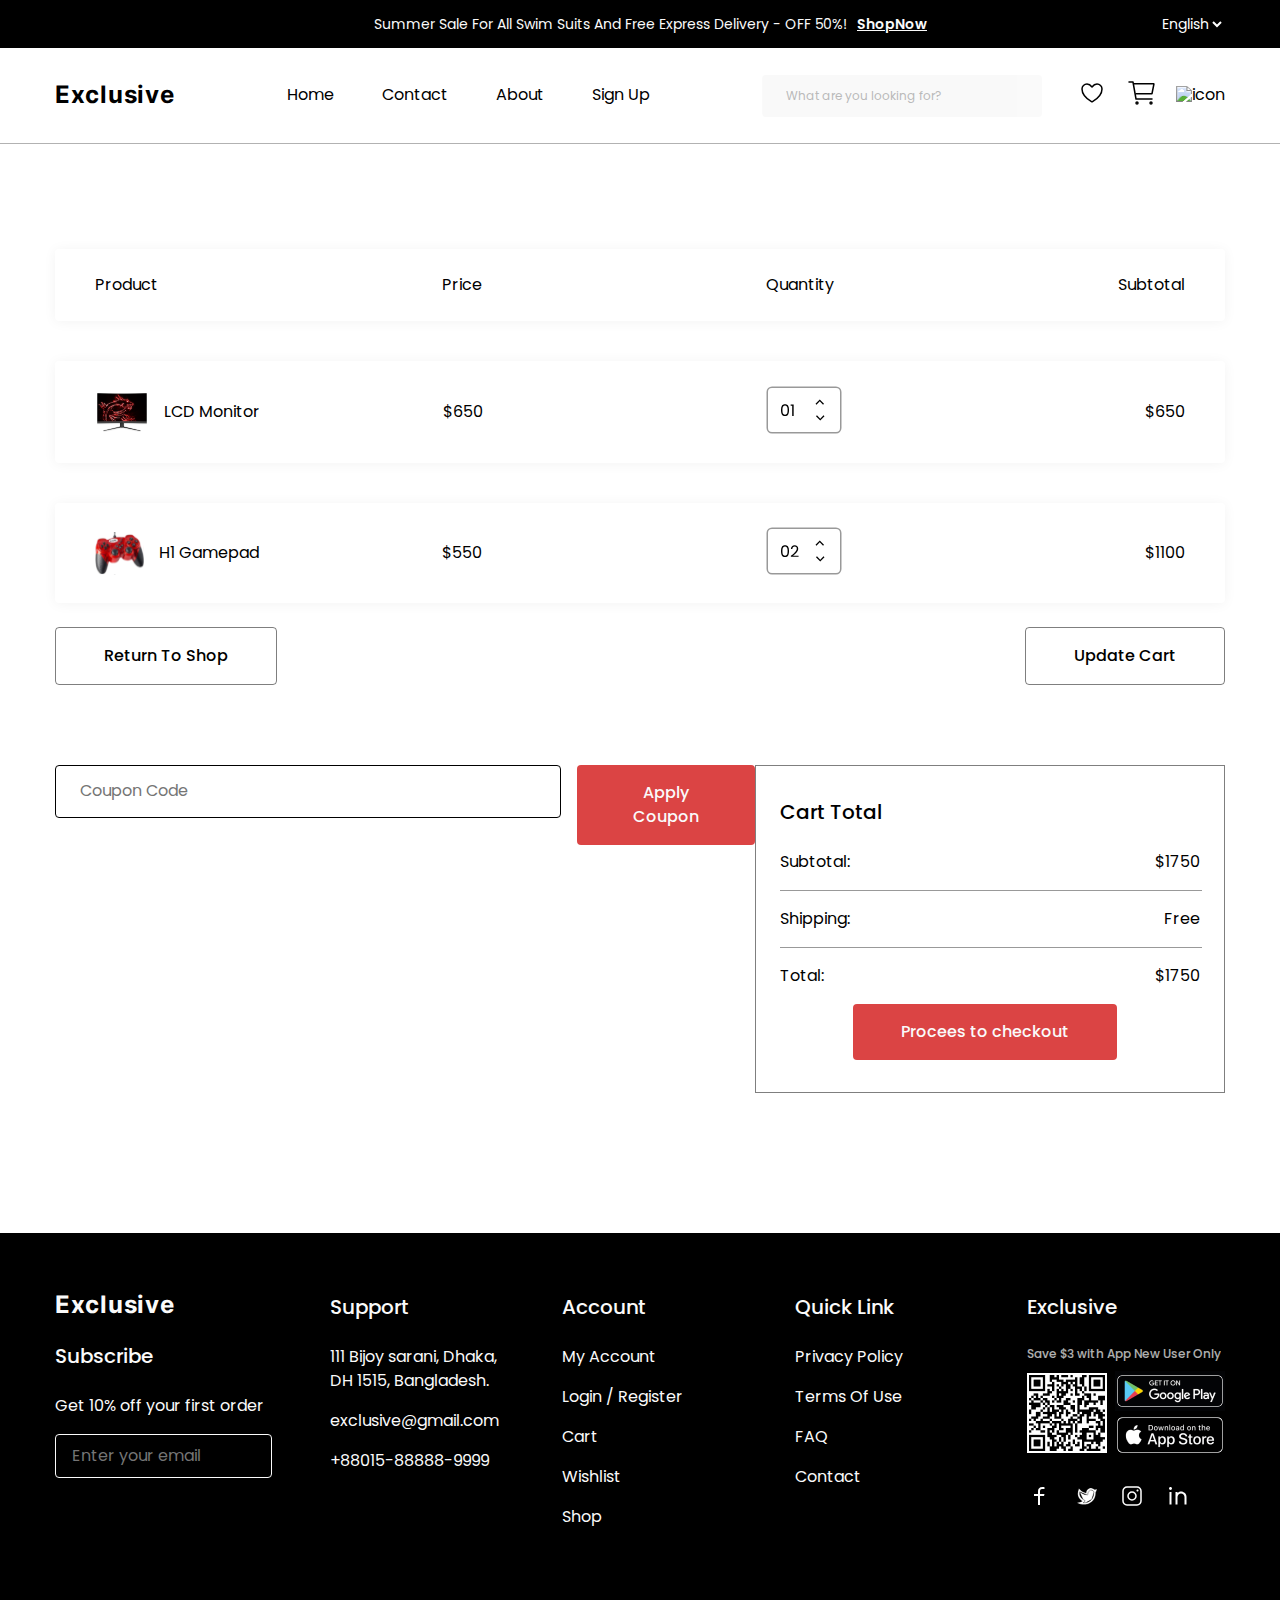
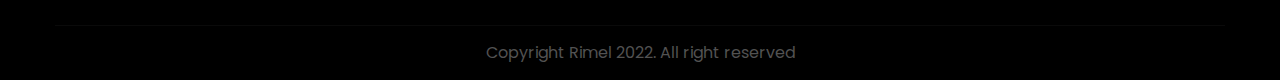
==== commit bf1590b7: "Ready" ====
--- a/pages/Card/index.html
+++ b/pages/Card/index.html
@@ -50,7 +50,32 @@
                         <div class="nav__end--svg">
                             <a href="../Wishlist/index.html"><img src="../../assets/images/Wishlist.svg" alt="icon"></a>
                             <a href="#"><img src="../../assets/images/karzinka.svg" alt="icon"></a>
-                            <a href="../Account/index.html"><img src="../../assets/images/user.svg" alt="icon"></a>
+                            <div class="dropdown">
+                                <button class="dropbtn" href="#"><img src="../../assets/images/User.svg"
+                                        alt="icon"></button>
+                                <div class="dropdown-content">
+                                    <a href="../Account/index.html" class="user-icn">
+                                        <img src="../../assets/images/user-drop.svg" alt="icon">
+                                        <p>Manage My Account</p>
+                                    </a>
+                                    <a href="#">
+                                        <img src="../../assets/images/order-drop.svg" alt="icon">
+                                        <p>My Order</p>
+                                    </a>
+                                    <a href="#">
+                                        <img src="../../assets/images/cancel-drop.svg" alt="icon">
+                                        <p>My Cancellations</p>
+                                    </a>
+                                    <a href="#">
+                                        <img src="../../assets/images/reviews-drop.svg" alt="icon">
+                                        <p>My Reviews</p>
+                                    </a>
+                                    <a href="#">
+                                        <img src="../../assets/images/logout-drop.svg" alt="icon">
+                                        <p>Logout</p>
+                                    </a>
+                                </div>
+                            </div>
                         </div>
                     </div>
                 </div>
--- a/css/style.min.css
+++ b/css/style.min.css
@@ -1 +1 @@
-/*! normalize.css v8.0.1 | MIT License | github.com/necolas/normalize.css */html{line-height:1.15;-webkit-text-size-adjust:100%}body{margin:0}main{display:block}h1{font-size:2em;margin:.67em 0}hr{box-sizing:content-box;height:0;overflow:visible}pre{font-family:monospace,monospace;font-size:1em}a{background-color:rgba(0,0,0,0)}abbr[title]{border-bottom:none;text-decoration:underline;-webkit-text-decoration:underline dotted;text-decoration:underline dotted}b,strong{font-weight:bolder}code,kbd,samp{font-family:monospace,monospace;font-size:1em}small{font-size:80%}sub,sup{font-size:75%;line-height:0;position:relative;vertical-align:baseline}sub{bottom:-0.25em}sup{top:-0.5em}img{border-style:none}button,input,optgroup,select,textarea{font-family:inherit;font-size:100%;line-height:1.15;margin:0}button,input{overflow:visible}button,select{text-transform:none}button,[type=button],[type=reset],[type=submit]{-webkit-appearance:button}button::-moz-focus-inner,[type=button]::-moz-focus-inner,[type=reset]::-moz-focus-inner,[type=submit]::-moz-focus-inner{border-style:none;padding:0}button:-moz-focusring,[type=button]:-moz-focusring,[type=reset]:-moz-focusring,[type=submit]:-moz-focusring{outline:1px dotted ButtonText}fieldset{padding:.35em .75em .625em}legend{box-sizing:border-box;color:inherit;display:table;max-width:100%;padding:0;white-space:normal}progress{vertical-align:baseline}textarea{overflow:auto}[type=checkbox],[type=radio]{box-sizing:border-box;padding:0}[type=number]::-webkit-inner-spin-button,[type=number]::-webkit-outer-spin-button{height:auto}[type=search]{-webkit-appearance:textfield;outline-offset:-2px}[type=search]::-webkit-search-decoration{-webkit-appearance:none}::-webkit-file-upload-button{-webkit-appearance:button;font:inherit}details{display:block}summary{display:list-item}template{display:none}[hidden]{display:none}*{margin:0;padding:0;box-sizing:border-box}body{font-family:Poppins "sans-serif"}a{text-decoration:none}@font-face{font-family:Poppins;src:url(../assets/fonts/Poppins/Poppins-Regular.ttf);font-weight:400}@font-face{font-family:Poppins;src:url(../assets/fonts/Poppins/Poppins-Medium.ttf);font-weight:500}@font-face{font-family:Poppins;src:url(../assets/fonts/Poppins/Poppins-SemiBold.ttf);font-weight:600}@font-face{font-family:Poppins;src:url(../assets/fonts/Poppins/Poppins-Bold.ttf);font-weight:700}@font-face{font-family:Inter;src:url(../assets/fonts/inter/Inter-SemiBold.ttf);font-weight:600}@font-face{font-family:Inter;src:url(../assets/fonts/inter/Inter-Bold.ttf);font-weight:700}.container{max-width:1200px;margin:0 auto;width:100%;padding:0 15px}header{width:100%;border-bottom:rgba(0,0,0,.3) solid 1px}header #nav-1{background:#000}header #nav-1 .nav__top{height:48px;display:flex;justify-content:end;gap:231px;padding:12px 0}header #nav-1 .nav__top .text{display:flex;align-items:center;gap:10px}header #nav-1 .nav__top .text p{color:var(--Text, #FAFAFA);font-family:Poppins;font-size:14px;font-style:normal;font-weight:400;line-height:21px}header #nav-1 .nav__top .text a{text-decoration:none;color:var(--Text, #FAFAFA);text-align:center;font-family:Poppins;font-size:14px;font-style:normal;font-weight:600;line-height:24px;text-decoration-line:underline}header #nav-1 .nav__top-select{background:rgba(0,0,0,0);color:#fff;border:none;font-family:Poppins;font-size:14px;font-style:normal;font-weight:400;line-height:21px}header #nav-1 .nav__top-select option{color:#000;font-family:Poppins;font-size:14px;font-style:normal;font-weight:400;line-height:21px}header #nav-1 .nav__top-select:hover{cursor:pointer}header #nav-2 .nav{display:flex;height:95px;align-items:center;justify-content:space-between}header #nav-2 .nav__logo--link{color:var(--Text2, #000);font-family:Inter;font-size:24px;font-style:normal;font-weight:700;line-height:24px;letter-spacing:.72px;text-decoration:none}header #nav-2 .nav__list{display:flex;gap:48px;list-style-type:none}header #nav-2 .nav__list .active{border-bottom:1px solid rgba(0,0,0,.5)}header #nav-2 .nav__list--item-link{color:#000;font-family:Poppins;font-size:16px;font-weight:400;text-decoration:none}header #nav-2 .nav__end{display:flex;align-items:center;gap:34px}header #nav-2 .nav__end--input{padding:12px 24px;border-radius:4px;background:#f5f5f5;color:#000;font-family:Poppins;font-size:12px;font-weight:400;line-height:18px;opacity:.5;border:none}header #nav-2 .nav__end--svg{display:flex;align-items:center;gap:18px}header #nav-2 .nav__end--svg img:hover{cursor:pointer}main{width:100%}footer{background:#000}footer .footer__wrapper{padding:60px 0 80px 0;display:flex;justify-content:space-between}footer .footer__wrapper--left-logo{color:#fafafa;font-family:Inter;font-size:24px;font-style:normal;font-weight:700;line-height:24px;letter-spacing:.72px;text-decoration:none}footer .footer__wrapper--left-text1{color:#fafafa;font-family:Poppins;font-size:20px;font-style:normal;font-weight:500;line-height:28px;margin-top:24px;margin-bottom:24px}footer .footer__wrapper--left-text1:hover{cursor:pointer}footer .footer__wrapper--left-text2{color:#fafafa;font-family:Poppins;font-size:16px;font-style:normal;font-weight:400;line-height:24px;margin-bottom:16px}footer .footer__wrapper--left-text2:hover{cursor:pointer}footer .footer__wrapper--left-input{display:flex;width:217px;padding:12px 0px 12px 16px;align-items:center;gap:32px;border-radius:4px;border:1.5px solid #fafafa;background:rgba(0,0,0,0)}footer .footer__wrapper--list--item1{margin-bottom:24px}footer .footer__wrapper--list--item{width:175px;list-style-type:none;margin-bottom:16px}footer .footer__wrapper--list--item-link1{text-decoration:none;color:var(--Text, #FAFAFA);font-family:Poppins;font-size:20px;font-style:normal;font-weight:500;line-height:28px}footer .footer__wrapper--list--item-link1:hover{text-decoration:underline}footer .footer__wrapper--list--item-link{text-decoration:none;width:175px;color:#fafafa;font-family:Poppins;font-size:16px;font-style:normal;font-weight:400;line-height:24px}footer .footer__wrapper--list--item-link:hover{text-decoration:underline}footer .footer__wrapper--right-link{text-decoration:none;color:#fafafa;font-family:Poppins;font-size:20px;font-style:normal;font-weight:500;line-height:28px}footer .footer__wrapper--right-text1{color:var(--Text, #FAFAFA);font-family:Poppins;font-size:12px;font-style:normal;font-weight:500;line-height:18px;opacity:.7;margin-top:24px;margin-bottom:8px}footer .footer__wrapper--right img:hover{cursor:pointer}footer .footer__wrapper--right-icons{display:flex;align-items:center;gap:24px;margin-top:24px;transition:all .3s ease}footer .footer__wrapper--right-icons svg:hover{transform:scale(1.4);cursor:pointer}footer .footer__end{width:100%;padding:15px 0;text-align:center;border-top:rgba(34,34,34,.3) 1px solid}footer .footer__end p{color:var(--Primary, #525252);font-family:Poppins;font-size:16px;font-style:normal;font-weight:400;line-height:24px}#account{margin-top:140px;margin-bottom:140px}#account .account__wrapper{display:flex;justify-content:space-between}#account .account__wrapper--left h2{color:#000;font-family:Poppins;font-size:16px;font-style:normal;font-weight:500;line-height:24px}#account .account__wrapper--left h2:hover{cursor:pointer}#account .account__wrapper--left-tittle{margin-bottom:24px;margin-top:16px;padding-left:35px}#account .account__wrapper--left-tittle p{color:#000;font-family:Poppins;font-size:16px;font-style:normal;font-weight:400;line-height:24px;opacity:.5;margin-bottom:8px}#account .account__wrapper--left-tittle p:hover{cursor:pointer;color:#000;opacity:1}#account .account__wrapper--left-tittle .text1{color:#db4444;font-family:Poppins;font-size:16px;font-style:normal;font-weight:400;line-height:24px;opacity:1}#account .account__wrapper--right{width:870px;height:670px;border-radius:4px;background:var(--Primary, #FFF);box-shadow:0px 1px 13px 0px rgba(0,0,0,.05)}#account .account__wrapper--right--top{padding:40px 80px}#account .account__wrapper--right--top p{color:#db4444;font-family:Poppins;font-size:20px;font-style:normal;font-weight:500;line-height:28px;margin-bottom:16px}#account .account__wrapper--right--top-inpts{display:flex;gap:50px;flex-wrap:wrap}#account .account__wrapper--right--top-inpts-inpt label{color:#000;font-family:Poppins;font-size:16px;font-style:normal;font-weight:400;line-height:24px;display:block;margin-bottom:8px}#account .account__wrapper--right--top-inpts-inpt input{width:330px;height:50px;flex-shrink:0;border-radius:4px;background:var(--Secondary, #F5F5F5);border:none;color:var(--Text2, #000);font-family:Poppins;font-size:16px;font-style:normal;font-weight:400;line-height:24px;opacity:.5;padding-left:16px}#account .account__wrapper--right--top h3{color:#000;font-family:Poppins;font-size:16px;font-style:normal;font-weight:400;line-height:24px;margin-top:24px;margin-bottom:8px}#account .account__wrapper--right--top .big-input{width:710px;height:50px;flex-shrink:0;border-radius:4px;background:#f5f5f5;border:none;margin-bottom:16px;padding-left:16px;color:#000;font-family:Poppins;font-size:16px;font-style:normal;font-weight:400;line-height:24px;opacity:.5}#account .account__wrapper--right--top-btns{text-align:end}#account .account__wrapper--right--top-btns a{text-decoration:none;color:#000;font-family:Poppins;font-size:16px;font-style:normal;font-weight:400;line-height:24px}#account .account__wrapper--right--top-btns button{padding:15px 48px;border-radius:4px;background:#db4444;border:none;color:#fafafa;font-family:Poppins;font-size:16px;font-weight:500;line-height:24px;margin-top:24px;margin-left:32px;transition:all .2s ease}#account .account__wrapper--right--top-btns button:hover{cursor:pointer;background:#e07575;color:#fff}#account .account__wrapper--right--top-btns button:active{background:#db4444}#cart{margin-top:105px;margin-bottom:24px}#cart .cart__wrapper{display:flex;align-items:center;justify-content:space-between;padding:24px 40px;border-radius:4px;background:var(--Primary, #FFF);box-shadow:0px 1px 13px 0px rgba(0,0,0,.05);margin-bottom:40px}#cart .cart__wrapper-line{display:flex;align-items:center;gap:15px}#cart .cart__wrapper p{color:#000;font-family:Poppins;font-size:16px;font-style:normal;font-weight:400;line-height:24px}#cart .cart__wrapper1{display:flex;align-items:center;justify-content:space-between;padding:24px 40px;border-radius:4px;background:var(--Primary, #FFF);box-shadow:0px 1px 13px 0px rgba(0,0,0,.05);margin-bottom:40px}#cart .cart__wrapper1-line{display:flex;align-items:center;gap:15px}#cart .cart__wrapper1 p{color:#000;font-family:Poppins;font-size:16px;font-style:normal;font-weight:400;line-height:24px}#cart .cart__wrapper1-text{padding-right:100px}#cart .cart__wrapper1-image{margin-right:120px}#cart .cart__wrapper2{display:flex;align-items:center;justify-content:space-between;padding:24px 40px;border-radius:4px;background:var(--Primary, #FFF);box-shadow:0px 1px 13px 0px rgba(0,0,0,.05)}#cart .cart__wrapper2-line{display:flex;align-items:center;gap:15px}#cart .cart__wrapper2 p{color:#000;font-family:Poppins;font-size:16px;font-style:normal;font-weight:400;line-height:24px}#cart .cart__wrapper2-text{padding-right:100px}#cart .cart__wrapper2-image{margin-right:120px}#cart .cart__buttons{display:flex;justify-content:space-between;margin-bottom:80px}#cart .cart__buttons-btn1{padding:16px 48px;border-radius:4px;border:1px solid rgba(0,0,0,.5);color:#000;font-family:Poppins;font-size:16px;font-style:normal;font-weight:500;line-height:24px;background:rgba(0,0,0,0);margin-top:24px;transition:all .2s ease}#cart .cart__buttons-btn1:hover{color:#7d8184;cursor:pointer}#cart .cart__buttons-btn1:active{background:#db4444;color:#fff;border:1px solid #db4444}#cart .cart__buttons-btn2{padding:16px 48px;border-radius:4px;border:1px solid rgba(0,0,0,.5);color:#000;font-family:Poppins;font-size:16px;font-style:normal;font-weight:500;line-height:24px;background:rgba(0,0,0,0);margin-top:24px;transition:all .2s ease}#cart .cart__buttons-btn2:hover{color:#7d8184;cursor:pointer}#cart .cart__buttons-btn2:active{background:#db4444;color:#fff;border:1px solid #db4444}#cart .cart__bottom{display:flex;justify-content:space-between;margin-bottom:140px}#cart .cart__bottom--left{display:flex;align-items:start;gap:16px}#cart .cart__bottom--left input{padding:16px 164px 16px 24px;border-radius:4px;border:1px solid #000;font-family:Poppins}#cart .cart__bottom--left button{padding:16px 48px;border-radius:4px;background:#db4444;border:none;color:#fafafa;font-family:Poppins;font-size:16px;font-weight:500;line-height:24px;transition:all .2s ease}#cart .cart__bottom--left button:hover{cursor:pointer;background:#e07575;color:#fff}#cart .cart__bottom--left button:active{background:#db4444}#cart .cart__bottom--right{width:470px;padding:32px 24px;border:1px solid rgba(0,0,0,.5)}#cart .cart__bottom--right h2{color:var(--Text2, #000);font-family:Poppins;font-size:20px;font-style:normal;font-weight:500;line-height:28px;margin-bottom:24px}#cart .cart__bottom--right--tittle{display:flex;justify-content:space-between}#cart .cart__bottom--right--tittle p{color:#000;font-family:Poppins;font-size:16px;font-style:normal;font-weight:400;line-height:24px}#cart .cart__bottom--right .cart-line{width:422px;height:1px;background:#000;opacity:.4;margin-top:16px;margin-bottom:16px}#cart .cart__bottom--right-btn{padding:16px 48px;border-radius:4px;background:#db4444;border:none;color:#fafafa;font-family:Poppins;font-size:16px;font-weight:500;line-height:24px;margin-top:16px;transition:all .2s ease;margin-left:73px}#cart .cart__bottom--right-btn:hover{cursor:pointer;background:#e07575;color:#fff}#cart .cart__bottom--right-btn:active{background:#db4444}#checkout{margin-top:140px;margin-bottom:140px}#checkout .checkout__wrapper{display:flex;align-items:center;justify-content:space-between}#checkout .checkout__wrapper--left h2{color:#000;font-family:Inter;font-size:36px;font-style:normal;font-weight:500;line-height:30px;letter-spacing:1.44px;margin-bottom:48px}#checkout .checkout__wrapper--left label{color:#000;font-family:Poppins;font-size:16px;font-style:normal;font-weight:400;line-height:24px;opacity:.4;display:block;margin-bottom:8px}#checkout .checkout__wrapper--left input{width:470px;height:50px;border-radius:4px;background:var(--Secondary, #F5F5F5);border:none;margin-bottom:32px}#checkout .checkout__wrapper--left .box{display:flex;gap:16px}#checkout .checkout__wrapper--left #checkbox{width:24px;height:24px;display:block}#checkout .checkout__wrapper--left p{color:#000;font-family:Poppins;font-size:16px;font-style:normal;font-weight:400;line-height:24px}#checkout .checkout__wrapper--right{width:600px;height:600px}#checkout .checkout__wrapper--right-inpts{display:flex;align-items:start;gap:16px;margin-top:32px}#checkout .checkout__wrapper--right-inpts input{padding:16px 124px 16px 24px;border-radius:4px;border:1px solid #000;font-family:Poppins}#checkout .checkout__wrapper--right-inpts button{padding:14px 48px;border-radius:4px;background:#db4444;border:none;color:#fafafa;font-family:Poppins;font-size:16px;font-weight:500;line-height:24px;transition:all .2s ease}#checkout .checkout__wrapper--right-inpts button:hover{cursor:pointer;background:#e07575;color:#fff}#checkout .checkout__wrapper--right-inpts button:active{background:#db4444}#checkout .small{width:425px}#checkout .checkout__wrapper1{display:flex;align-items:center;justify-content:space-between;margin-bottom:40px}#checkout .checkout__wrapper1-line{display:flex;align-items:center;gap:15px}#checkout .checkout__wrapper1 p{color:#000;font-family:Poppins;font-size:16px;font-style:normal;font-weight:400;line-height:24px}#checkout .checkout__wrapper1-text{padding-right:100px}#checkout .checkout__wrapper1-image{margin-right:120px}#checkout .checkout__wrapper2{display:flex;align-items:center;justify-content:space-between;margin-bottom:32px}#checkout .checkout__wrapper2-line{display:flex;align-items:center;gap:15px}#checkout .checkout__wrapper2 p{color:#000;font-family:Poppins;font-size:16px;font-style:normal;font-weight:400;line-height:24px}#checkout .checkout__wrapper2-text{padding-right:100px}#checkout .checkout__wrapper2-image{margin-right:120px}#checkout .total{display:flex;justify-content:space-between}#checkout .total p{color:#000;font-family:Poppins;font-size:16px;font-style:normal;font-weight:400;line-height:24px}#checkout .selecters{display:flex;align-items:center;gap:16px}#checkout .selecters p{color:#000;font-family:Poppins;font-size:16px;font-style:normal;font-weight:400;line-height:24px}#checkout .selecters .cards{display:flex;align-items:center;gap:8px;margin-left:150px}#checkout .selecters .cards img{transition:all .3s ease}#checkout .selecters .cards img:hover{cursor:pointer;transform:scale(1.2)}#checkout #selecter{width:24px;height:24px;display:block;margin-bottom:32px;margin-top:32px}#checkout .cart-line{width:422px;height:1px;background:#000;opacity:.4;margin-top:16px;margin-bottom:16px}#checkout .order-btn{padding:15px 48px;border-radius:4px;background:#db4444;border:none;color:#fafafa;font-family:Poppins;font-size:16px;font-weight:500;line-height:24px;margin-top:32px;transition:all .2s ease}#checkout .order-btn:hover{cursor:pointer;background:#e07575;color:#fff}#checkout .order-btn:active{background:#db4444}#login{margin-top:60px;margin-bottom:140px}#login .login__wrapper{display:flex;justify-content:space-between;align-items:center}#login .login__wrapper--left img{width:700px;height:650px;position:relative;left:-60px}#login .login__wrapper--right-tittle h2{color:#000;font-family:Inter;font-size:36px;font-style:normal;font-weight:500;line-height:30px;letter-spacing:1.44px;margin-bottom:25px}#login .login__wrapper--right-tittle p{color:#000;font-family:Poppins;font-size:16px;font-style:normal;font-weight:400;line-height:24px;margin-bottom:50px}#login .login__wrapper--right input{color:rgba(0,0,0,.705);font-family:Poppins;font-size:16px;font-style:normal;font-weight:400;line-height:24px;padding-top:6px;padding-left:0px;padding-bottom:6px;padding-right:165px;display:block;border:none;border-bottom:1px solid rgba(0,0,0,.445);margin-bottom:40px}#login .login__wrapper--right input:first-child{margin-top:50px}#login .login__wrapper--right .button1{padding:16px 48px;border-radius:6px;background:#db4444;color:#fafafa;border:none;font-family:Poppins;font-size:16px;font-style:normal;font-weight:500;line-height:24px;transition:all .2s ease}#login .login__wrapper--right .button1:hover{cursor:pointer;background:#c22c2c;color:#fff}#login .login__wrapper--right a{text-decoration:none;color:#db4444;font-family:Poppins;font-size:16px;font-style:normal;font-weight:400;line-height:24px;margin-left:80px}#prodoct{margin-top:80px}#prodoct .prodoct__wrapper{display:flex;justify-content:space-between}#prodoct .prodoct__wrapper--left img{width:170px;height:138px;padding:12px 25px 12px 24px;border-radius:4px;background:#f5f5f5;display:block;margin-bottom:16px}#prodoct .prodoct__wrapper--center img{width:500px;padding:154px 27px 131px 27px;align-items:center;border-radius:4px;background:#f5f5f5}#prodoct .prodoct__wrapper--right--top h2{color:#000;font-family:Inter;font-size:24px;font-style:normal;font-weight:600;line-height:24px;letter-spacing:.72px;margin-bottom:16px}#prodoct .prodoct__wrapper--right--top img:hover{cursor:pointer}#prodoct .prodoct__wrapper--right--top-text1{color:#000;font-family:Inter;font-size:24px;font-style:normal;font-weight:400;line-height:24px;letter-spacing:.72px;margin-top:16px}#prodoct .prodoct__wrapper--right--top-text2{width:373px;color:#000;font-family:Poppins;font-size:14px;font-style:normal;font-weight:400;line-height:21px;margin-top:24px}#prodoct .prodoct__wrapper--right--top-line{width:400px;height:1px;opacity:.5;background:#000;margin-top:24px;margin-bottom:24px}#prodoct .prodoct__wrapper--right--bottom--bottom1{display:flex;align-items:center;gap:16px;margin-bottom:24px}#prodoct .prodoct__wrapper--right--bottom--bottom1 img:hover{cursor:pointer}#prodoct .prodoct__wrapper--right--bottom--bottom1-text1{color:#000;font-family:Inter;font-size:20px;font-style:normal;font-weight:400;line-height:20px;letter-spacing:.6px}#prodoct .prodoct__wrapper--right--bottom--bottom1-btnsize{width:32px;height:32px;padding:6px 0px;border-radius:4px;background:rgba(0,0,0,0);border:1px solid rgba(0,0,0,.5);font-family:Poppins;font-size:14px;font-weight:500}#prodoct .prodoct__wrapper--right--bottom--bottom1-btnsize:hover{cursor:pointer;background:#db4444;color:#fff;border:none}#prodoct .prodoct__wrapper--right--end{display:flex;justify-content:space-between;align-items:center;margin-bottom:40px}#prodoct .prodoct__wrapper--right--end--btns{display:flex;border-radius:5px}#prodoct .prodoct__wrapper--right--end--btns-button1{width:40px;height:44px;padding:10px 8px;border-radius:4px 0 0 4px;border:1px solid rgba(0,0,0,.5);background:rgba(0,0,0,0);font-family:Poppins;font-weight:400;font-size:20px}#prodoct .prodoct__wrapper--right--end--btns-button1:hover{cursor:pointer;background:#db4444;color:#fff;border:none}#prodoct .prodoct__wrapper--right--end--btns p{padding:10px 35px;background:rgba(0,0,0,0);text-align:center;border-top:1px solid rgba(0,0,0,.5);border-bottom:1px solid rgba(0,0,0,.5);background:rgba(0,0,0,0);font-family:Poppins;font-size:18px;font-weight:500}#prodoct .prodoct__wrapper--right--end--btns-button2{width:40px;height:44px;padding:10px 8px;border-radius:0 4px 4px 0;border:1px solid rgba(0,0,0,.5);background:rgba(0,0,0,0);font-family:Poppins;font-weight:400;font-size:20px}#prodoct .prodoct__wrapper--right--end--btns-button2:hover{cursor:pointer;background:#db4444;color:#fff;border:none}#prodoct .prodoct__wrapper--right--end-button3{padding:10px 48px;border-radius:4px;background:#db4444;color:#fff;font-family:Poppins;font-size:16px;font-style:normal;font-weight:500;line-height:24px;border:1px solid rgba(0,0,0,.5);border:none;transition:all .2s ease}#prodoct .prodoct__wrapper--right--end-button3:hover{cursor:pointer;background:#e07575;color:#fff}#prodoct .prodoct__wrapper--right--end-button4{width:50px;height:44px;padding:4px;border-radius:4px;border:1px solid rgba(0,0,0,.5);background:rgba(0,0,0,0)}#prodoct .prodoct__wrapper--right--finish{display:flex;align-items:center;gap:16px;padding-top:24px;padding-right:52px;padding-bottom:16px;padding-left:16px;border:1px solid rgba(0,0,0,.5)}#prodoct .prodoct__wrapper--right--finish-right h3{color:#000;font-family:Poppins;font-size:16px;font-style:normal;font-weight:500;line-height:24px}#prodoct .prodoct__wrapper--right--finish-right p{color:#000;font-family:Poppins;font-size:12px;font-style:normal;font-weight:500;line-height:18px;text-decoration-line:underline}#related{margin-top:80px}#related .related__wrapper{padding-bottom:150px}#related .related__wrapper--tittles-text1{display:flex;align-items:center;gap:16px;margin-bottom:20px}#related .related__wrapper--tittles-text1 p{color:#db4444;text-align:center;font-family:Poppins;font-size:20px;font-style:normal;font-weight:400;line-height:26px;margin-right:845px}#related .related__wrapper--tittles-text1 .card--end-btn{height:56px;padding:16px 48px;border-radius:5px;background:rgba(0,0,0,0);border:#ffc9c9 1px solid;font-family:Poppins;font-size:16px;font-weight:500}#related .related__wrapper--tittles-text1 .card--end-btn:hover{cursor:pointer;border-radius:5px;background:#db4444;color:#fff}#related .related__wrapper .sales__cards__wrapper{margin-top:40px;margin-bottom:60px;display:flex;gap:30px;overflow-x:scroll}#related .related__wrapper .sales__cards__wrapper .sales__card{width:270px}#related .related__wrapper .sales__cards__wrapper .sales__card .sales__card--top{width:280px;position:relative;margin-bottom:16px;background-color:#f5f5f5;border-radius:4px;text-align:center;display:flex;align-items:center;justify-content:center;height:250px}#related .related__wrapper .sales__cards__wrapper .sales__card .sales__card--top .card__btn{display:block;position:absolute;bottom:0;padding:7px 0;width:100%;background-color:rgba(0,0,0,0);font-family:Poppins;border-radius:1px 1px 4px 4px;color:#a39f9f;cursor:pointer;border:#cec7c7 1px solid}#related .related__wrapper .sales__cards__wrapper .sales__card .sales__card--top .card__btn:hover{display:block;position:absolute;bottom:0;padding:7px 0;width:100%;background-color:#000;border-radius:1px 1px 4px 4px;color:#f5f5f5;cursor:pointer}#related .related__wrapper .sales__cards__wrapper .sales__card .sales__card--top>img{padding:0 10px}#related .related__wrapper .sales__cards__wrapper .sales__card .sales__card--top .sales__free{position:absolute;padding:6px 12px;background-color:#db4444;border-radius:4px;font-family:Poppins;font-size:15px;font-weight:500;top:12px;left:12px;color:#fafafa}#related .related__wrapper .sales__cards__wrapper .sales__card .sales__card--top .sales__card--like{position:absolute;top:12px;right:12px;display:flex;flex-direction:column;gap:8px}#related .related__wrapper .sales__cards__wrapper .sales__card .sales__card--top .sales__card--like img{padding:5px;background-color:#fff;border-radius:45%;cursor:pointer}#related .related__wrapper .sales__cards__wrapper .sales__card .sales__card--bottom h5{font-weight:500;font-size:16px;padding-bottom:8px;font-family:Poppins}#related .related__wrapper .sales__cards__wrapper .sales__card .sales__card--bottom>p{color:#db4444;font-family:Poppins;font-weight:500;display:inline;padding-right:12px;font-weight:500}#related .related__wrapper .sales__cards__wrapper .sales__card .sales__card--bottom span{font-family:Poppins;font-weight:500;opacity:.5;text-decoration:line-through}#related .related__wrapper .sales__cards__wrapper .sales__card .sales__card--bottom img{padding:8px 0}#related ::-webkit-scrollbar{display:none}#registration{margin-top:60px;margin-bottom:140px}#registration .registration__wrapper{display:flex;justify-content:space-between;align-items:center}#registration .registration__wrapper--left img{width:700px;height:650px;position:relative;left:-60px}#registration .registration__wrapper--right-tittle h2{color:#000;font-family:Inter;font-size:36px;font-style:normal;font-weight:500;line-height:30px;letter-spacing:1.44px;margin-bottom:25px}#registration .registration__wrapper--right-tittle p{color:#000;font-family:Poppins;font-size:16px;font-style:normal;font-weight:400;line-height:24px;margin-bottom:50px}#registration .registration__wrapper--right input{color:rgba(0,0,0,.705);font-family:Poppins;font-size:16px;font-style:normal;font-weight:400;line-height:24px;padding-top:6px;padding-left:0px;padding-bottom:6px;padding-right:165px;display:block;border:none;border-bottom:1px solid rgba(0,0,0,.445);margin-bottom:40px}#registration .registration__wrapper--right input:first-child{margin-top:50px}#registration .registration__wrapper--right .button1{padding:16px 119px;border-radius:6px;background:#db4444;color:#fafafa;border:none;font-family:Poppins;font-size:16px;font-style:normal;font-weight:500;line-height:24px;transition:all .2s ease}#registration .registration__wrapper--right .button1:hover{cursor:pointer;background:#c22c2c;color:#fff}#registration .registration__wrapper--right .button2{display:flex;gap:16px;align-items:center;background:rgba(0,0,0,0);color:#000;font-family:Poppins;font-size:16px;font-style:normal;font-weight:400;line-height:24px;padding:16px 81px;border-radius:6px;border:1px solid rgba(0,0,0,.4);transition:all .2s ease;margin-top:16px;margin-bottom:32px}#registration .registration__wrapper--right .button2:hover{cursor:pointer;border:1px solid #000}#registration .registration__wrapper--right p{color:#000;font-family:Poppins;font-size:16px;font-style:normal;font-weight:400;line-height:24px;opacity:.7;display:inline;padding-right:16px}#registration .registration__wrapper--right a{text-decoration:none;color:#000;font-family:Poppins;font-size:16px;font-style:normal;font-weight:500;line-height:24px;opacity:.7;padding-bottom:4px;border-bottom:rgba(0,0,0,.699) 1px solid}#hero{margin-top:80px}#hero .hero__wrapper{padding-bottom:150px}#hero .hero__wrapper--tittles-text1{display:flex;align-items:center;gap:16px;margin-bottom:20px}#hero .hero__wrapper--tittles-text1 p{color:#000;text-align:center;font-family:Poppins;font-size:20px;font-style:normal;font-weight:400;line-height:26px;margin-right:845px}#hero .hero__wrapper--tittles-text1 .card--end-btn{height:56px;padding:16px 48px;border-radius:5px;background:rgba(0,0,0,0);border:#ffc9c9 1px solid;font-family:Poppins;font-size:16px;font-weight:500}#hero .hero__wrapper--tittles-text1 .card--end-btn:hover{cursor:pointer;border-radius:5px;background:#db4444;color:#fff}#hero .hero__wrapper .sales__cards__wrapper{margin-top:40px;margin-bottom:60px;display:flex;gap:30px;overflow-x:scroll}#hero .hero__wrapper .sales__cards__wrapper .sales__card{width:270px}#hero .hero__wrapper .sales__cards__wrapper .sales__card .sales__card--top{width:280px;position:relative;margin-bottom:16px;background-color:#f5f5f5;border-radius:4px;text-align:center;display:flex;align-items:center;justify-content:center;height:250px}#hero .hero__wrapper .sales__cards__wrapper .sales__card .sales__card--top .card__btn{display:block;position:absolute;bottom:0;padding:7px 0;width:100%;background-color:rgba(0,0,0,0);font-family:Poppins;border-radius:1px 1px 4px 4px;color:#a39f9f;cursor:pointer;border:#cec7c7 1px solid}#hero .hero__wrapper .sales__cards__wrapper .sales__card .sales__card--top .card__btn:hover{display:block;position:absolute;bottom:0;padding:7px 0;width:100%;background-color:#000;border-radius:1px 1px 4px 4px;color:#f5f5f5;cursor:pointer}#hero .hero__wrapper .sales__cards__wrapper .sales__card .sales__card--top>img{padding:0 10px}#hero .hero__wrapper .sales__cards__wrapper .sales__card .sales__card--top .sales__free{position:absolute;padding:6px 12px;background-color:#db4444;border-radius:4px;font-family:Poppins;font-size:15px;font-weight:500;top:12px;left:12px;color:#fafafa}#hero .hero__wrapper .sales__cards__wrapper .sales__card .sales__card--top .sales__card--like{position:absolute;top:12px;right:12px;display:flex;flex-direction:column;gap:8px}#hero .hero__wrapper .sales__cards__wrapper .sales__card .sales__card--top .sales__card--like img{padding:5px;background-color:#fff;border-radius:45%;cursor:pointer}#hero .hero__wrapper .sales__cards__wrapper .sales__card .sales__card--bottom h5{font-weight:500;font-size:16px;padding-bottom:8px;font-family:Poppins}#hero .hero__wrapper .sales__cards__wrapper .sales__card .sales__card--bottom>p{color:#db4444;font-family:Poppins;font-weight:500;display:inline;padding-right:12px;font-weight:500}#hero .hero__wrapper .sales__cards__wrapper .sales__card .sales__card--bottom span{font-family:Poppins;font-weight:500;opacity:.5;text-decoration:line-through}#hero .hero__wrapper .sales__cards__wrapper .sales__card .sales__card--bottom img{padding:8px 0}#hero ::-webkit-scrollbar{display:none}#wishlist{margin-top:80px}#wishlist .wishlist__wrapper--tittles-text1{display:flex;align-items:center;gap:16px;margin-bottom:20px}#wishlist .wishlist__wrapper--tittles-text1 p{color:#000;font-family:Poppins;font-size:16px;font-style:normal;font-weight:600;line-height:20px;margin-right:908px}#wishlist .wishlist__wrapper--tittles-text1 .card--end-btn{height:56px;padding:16px 48px;border-radius:5px;background:rgba(0,0,0,0);border:rgba(0,0,0,.5) 1px solid;font-family:Poppins;font-size:16px;font-weight:500}#wishlist .wishlist__wrapper--tittles-text1 .card--end-btn:hover{cursor:pointer;border-radius:5px;border:#000 1px solid}#wishlist .wishlist__wrapper .sales__cards__wrapper{margin-top:40px;margin-bottom:60px;display:flex;gap:30px}#wishlist .wishlist__wrapper .sales__cards__wrapper .sales__card{width:270px}#wishlist .wishlist__wrapper .sales__cards__wrapper .sales__card .sales__card--top{width:280px;position:relative;margin-bottom:16px;background-color:#f5f5f5;border-radius:4px;text-align:center;display:flex;align-items:center;justify-content:center;height:250px}#wishlist .wishlist__wrapper .sales__cards__wrapper .sales__card .sales__card--top .card__btn{display:block;position:absolute;bottom:0;padding:7px 0;width:100%;background-color:rgba(0,0,0,0);font-family:Poppins;border-radius:1px 1px 4px 4px;color:#a39f9f;cursor:pointer;border:#cec7c7 1px solid}#wishlist .wishlist__wrapper .sales__cards__wrapper .sales__card .sales__card--top .card__btn:hover{display:block;position:absolute;bottom:0;padding:7px 0;width:100%;background-color:#000;border-radius:1px 1px 4px 4px;color:#f5f5f5;cursor:pointer}#wishlist .wishlist__wrapper .sales__cards__wrapper .sales__card .sales__card--top>img{padding:0 10px}#wishlist .wishlist__wrapper .sales__cards__wrapper .sales__card .sales__card--top .sales__free{position:absolute;padding:6px 12px;background-color:#db4444;border-radius:4px;font-family:Poppins;font-size:15px;font-weight:500;top:12px;left:12px;color:#fafafa}#wishlist .wishlist__wrapper .sales__cards__wrapper .sales__card .sales__card--top .sales__card--like{position:absolute;top:12px;right:12px;display:flex;flex-direction:column;gap:8px}#wishlist .wishlist__wrapper .sales__cards__wrapper .sales__card .sales__card--top .sales__card--like img{padding:5px;background-color:#fff;border-radius:45%;cursor:pointer}#wishlist .wishlist__wrapper .sales__cards__wrapper .sales__card .sales__card--bottom h5{font-weight:500;font-size:16px;padding-bottom:8px;font-family:Poppins}#wishlist .wishlist__wrapper .sales__cards__wrapper .sales__card .sales__card--bottom>p{color:#db4444;font-family:Poppins;font-weight:500;display:inline;padding-right:12px;font-weight:500}#wishlist .wishlist__wrapper .sales__cards__wrapper .sales__card .sales__card--bottom span{font-family:Poppins;font-weight:500;opacity:.5;text-decoration:line-through}#wishlist .wishlist__wrapper .sales__cards__wrapper .sales__card .sales__card--bottom img{padding:8px 0}#wishlist ::-webkit-scrollbar{display:none}#intro{width:100%}#intro .intro__wrapper{display:flex;gap:50px}#intro .intro__wrapper--left{padding-right:80px;padding-top:40px;border-right:rgba(0,0,0,.3) solid 1px}#intro .intro__wrapper--left-link{color:var(--Text2, #000);font-family:Poppins;font-size:16px;font-style:normal;font-weight:400;line-height:24px;text-decoration:none;display:block;margin-bottom:16px}#intro .intro__wrapper--left-link:hover{text-decoration:underline}#intro .intro__wrapper--left-link:last-child{margin-bottom:0}#intro .intro__wrapper--right{padding-top:40px}#intro .intro__wrapper--right .swiper{width:892px;height:344px}#intro .intro__wrapper--right .swiper-slide{background:#000;display:flex;gap:300px;justify-content:center;align-items:center}#intro .intro__wrapper--right .swiper-slide img{display:block;width:100%;height:100%;-o-object-fit:cover;object-fit:cover}#intro .intro__wrapper--right .swiper-pagination{left:40%;width:100px;border-radius:15px;background:#1a1919;color:#fff}#intro .intro__wrapper--right .slider__wrapper{display:flex;justify-content:start;margin-left:30px}#intro .intro__wrapper--right .slider__wrapper--left{margin-top:25px}#intro .intro__wrapper--right .slider__wrapper--left-text1{display:flex;align-items:center;gap:24px;margin-bottom:20px}#intro .intro__wrapper--right .slider__wrapper--left-text1 img{width:40px;height:50px}#intro .intro__wrapper--right .slider__wrapper--left-text1 p{width:126px;color:#fafafa;text-align:center;font-family:Poppins;font-size:16px;font-weight:400;line-height:24px}#intro .intro__wrapper--right .slider__wrapper--left-text2{margin-bottom:22px}#intro .intro__wrapper--right .slider__wrapper--left-text2 p{width:294px;color:#fafafa;font-family:Inter;font-size:48px;font-weight:600;line-height:60px;letter-spacing:1.92px}#intro .intro__wrapper--right .slider__wrapper--left-text3{display:flex;align-items:center;gap:8px}#intro .intro__wrapper--right .slider__wrapper--left-text3 p{color:#fafafa;text-align:center;font-family:Poppins;font-size:16px;font-style:normal;font-weight:500;line-height:24px}#intro .intro__wrapper--right .slider__wrapper--left-text3 p:hover{cursor:pointer}#intro .intro__wrapper--right .slider__wrapper--right img{width:470px;height:290px}#sales{margin-top:140px;margin-bottom:90px}#sales .sales__wrapper{padding-bottom:150px;border-bottom:rgba(0,0,0,.3) 1px solid}#sales .sales__wrapper--tittles-text1{display:flex;align-items:center;gap:16px}#sales .sales__wrapper--tittles-text1 p{color:#db4444;font-family:Poppins;font-size:16px;font-style:normal;font-weight:600;line-height:20px}#sales .sales__wrapper--tittles-text2{display:flex;gap:90px}#sales .sales__wrapper--tittles-text2 p{width:211px;color:#000;font-family:Inter;font-size:36px;font-weight:600;line-height:48px;letter-spacing:1.44px;margin-top:24px}#sales .sales__wrapper .sales__cards__wrapper{margin-top:40px;margin-bottom:60px;display:flex;gap:30px;overflow-x:scroll}#sales .sales__wrapper .sales__cards__wrapper .sales__card{width:270px}#sales .sales__wrapper .sales__cards__wrapper .sales__card .sales__card--top{width:280px;position:relative;margin-bottom:16px;background-color:#f5f5f5;border-radius:4px;text-align:center;display:flex;align-items:center;justify-content:center;height:250px}#sales .sales__wrapper .sales__cards__wrapper .sales__card .sales__card--top .card__btn{display:block;position:absolute;bottom:0;padding:7px 0;width:100%;background-color:rgba(0,0,0,0);font-family:Poppins;border-radius:1px 1px 4px 4px;color:#a39f9f;cursor:pointer;border:#cec7c7 1px solid}#sales .sales__wrapper .sales__cards__wrapper .sales__card .sales__card--top .card__btn:hover{display:block;position:absolute;bottom:0;padding:7px 0;width:100%;background-color:#000;border-radius:1px 1px 4px 4px;color:#f5f5f5;cursor:pointer}#sales .sales__wrapper .sales__cards__wrapper .sales__card .sales__card--top>img{padding:0 10px}#sales .sales__wrapper .sales__cards__wrapper .sales__card .sales__card--top .sales__free{position:absolute;padding:6px 12px;background-color:#db4444;border-radius:4px;font-family:Poppins;font-size:15px;font-weight:500;top:12px;left:12px;color:#fafafa}#sales .sales__wrapper .sales__cards__wrapper .sales__card .sales__card--top .sales__card--like{position:absolute;top:12px;right:12px;display:flex;flex-direction:column;gap:8px}#sales .sales__wrapper .sales__cards__wrapper .sales__card .sales__card--top .sales__card--like img{padding:5px;background-color:#fff;border-radius:45%;cursor:pointer}#sales .sales__wrapper .sales__cards__wrapper .sales__card .sales__card--bottom h5{font-weight:500;font-size:16px;padding-bottom:8px;font-family:Poppins}#sales .sales__wrapper .sales__cards__wrapper .sales__card .sales__card--bottom>p{color:#db4444;font-family:Poppins;font-weight:500;display:inline;padding-right:12px;font-weight:500}#sales .sales__wrapper .sales__cards__wrapper .sales__card .sales__card--bottom span{font-family:Poppins;font-weight:500;opacity:.5;text-decoration:line-through}#sales .sales__wrapper .sales__cards__wrapper .sales__card .sales__card--bottom img{padding:8px 0}#sales .sales__wrapper .card--end-btn{display:block;margin:0 auto;padding:16px 48px;align-items:center;border-radius:5px;background:rgba(0,0,0,0);border:#ffc9c9 1px solid;font-family:Poppins;font-size:16px;font-weight:500}#sales .sales__wrapper .card--end-btn:hover{border-radius:5px;background:#db4444;color:#fff}#sales ::-webkit-scrollbar{display:none}#categories{margin-bottom:90px}#categories .categories__wrapper{padding-bottom:150px;border-bottom:rgba(0,0,0,.3) 1px solid}#categories .categories__wrapper--tittles-text1{display:flex;align-items:center;gap:16px;margin-bottom:20px}#categories .categories__wrapper--tittles-text1 p{color:#db4444;font-family:Poppins;font-size:16px;font-style:normal;font-weight:600;line-height:20px}#categories .categories__wrapper--tittles-text2 p{width:401px;color:#000;font-family:Inter;font-size:36px;font-weight:600;line-height:48px;letter-spacing:1.44px;margin-bottom:60px}#categories .categories__wrapper .card__wrapper{display:flex;gap:30px}#categories .categories__wrapper .card__wrapper .card{width:170px;padding:25px 0;text-align:center;border-radius:4px;border:1px solid rgba(0,0,0,.3)}#categories .categories__wrapper .card__wrapper .card:hover{border-radius:4px;background:#db4444;box-shadow:0px 1px 13px 0px rgba(0,0,0,.05);cursor:pointer;border:none}#categories .categories__wrapper .card__wrapper .card:hover svg path{stroke:#fff}#categories .categories__wrapper .card__wrapper .card:hover svg line{stroke:#fff}#categories .categories__wrapper .card__wrapper .card:hover p{color:#fff}#categories .categories__wrapper .card__wrapper .card p{text-align:center;color:#000;font-family:Poppins;font-size:16px;font-style:normal;font-weight:400;line-height:24px;margin-top:16px}#selling .selling__wrapper{padding-bottom:150px}#selling .selling__wrapper--tittles-text1{display:flex;align-items:center;gap:16px;margin-bottom:20px}#selling .selling__wrapper--tittles-text1 p{color:#db4444;font-family:Poppins;font-size:16px;font-style:normal;font-weight:600;line-height:20px}#selling .selling__wrapper--tittles-text2{display:flex;justify-content:space-between}#selling .selling__wrapper--tittles-text2 p{width:401px;color:#000;font-family:Inter;font-size:36px;font-weight:600;line-height:48px;letter-spacing:1.44px;margin-bottom:60px}#selling .selling__wrapper--tittles-text2 .card--end-btn{height:56px;padding:16px 48px;border-radius:5px;background:rgba(0,0,0,0);border:#ffc9c9 1px solid;font-family:Poppins;font-size:16px;font-weight:500}#selling .selling__wrapper--tittles-text2 .card--end-btn:hover{border-radius:5px;background:#db4444;color:#fff}#selling .selling__wrapper .sales__cards__wrapper{margin-top:40px;margin-bottom:60px;display:flex;gap:30px;overflow-x:scroll}#selling .selling__wrapper .sales__cards__wrapper .sales__card{width:270px}#selling .selling__wrapper .sales__cards__wrapper .sales__card .sales__card--top{width:280px;position:relative;margin-bottom:16px;background-color:#f5f5f5;border-radius:4px;text-align:center;display:flex;align-items:center;justify-content:center;height:250px}#selling .selling__wrapper .sales__cards__wrapper .sales__card .sales__card--top .card__btn{display:block;position:absolute;bottom:0;padding:7px 0;width:100%;background-color:rgba(0,0,0,0);font-family:Poppins;border-radius:1px 1px 4px 4px;color:#a39f9f;cursor:pointer;border:#cec7c7 1px solid}#selling .selling__wrapper .sales__cards__wrapper .sales__card .sales__card--top .card__btn:hover{display:block;position:absolute;bottom:0;padding:7px 0;width:100%;background-color:#000;border-radius:1px 1px 4px 4px;color:#f5f5f5;cursor:pointer}#selling .selling__wrapper .sales__cards__wrapper .sales__card .sales__card--top>img{padding:0 10px}#selling .selling__wrapper .sales__cards__wrapper .sales__card .sales__card--top .sales__free{position:absolute;padding:6px 12px;background-color:#db4444;border-radius:4px;font-family:Poppins;font-size:15px;font-weight:500;top:12px;left:12px;color:#fafafa}#selling .selling__wrapper .sales__cards__wrapper .sales__card .sales__card--top .sales__card--like{position:absolute;top:12px;right:12px;display:flex;flex-direction:column;gap:8px}#selling .selling__wrapper .sales__cards__wrapper .sales__card .sales__card--top .sales__card--like img{padding:5px;background-color:#fff;border-radius:45%;cursor:pointer}#selling .selling__wrapper .sales__cards__wrapper .sales__card .sales__card--bottom h5{font-weight:500;font-size:16px;padding-bottom:8px;font-family:Poppins}#selling .selling__wrapper .sales__cards__wrapper .sales__card .sales__card--bottom>p{color:#db4444;font-family:Poppins;font-weight:500;display:inline;padding-right:12px;font-weight:500}#selling .selling__wrapper .sales__cards__wrapper .sales__card .sales__card--bottom span{font-family:Poppins;font-weight:500;opacity:.5;text-decoration:line-through}#selling .selling__wrapper .sales__cards__wrapper .sales__card .sales__card--bottom img{padding:8px 0}#selling ::-webkit-scrollbar{display:none}#music{margin-bottom:82px}#music .music__wrapper{width:1170px;height:500px;background:#000;display:flex;justify-content:center;align-items:center;gap:55px}#music .music__wrapper--left-text1{color:#0f6;font-family:Poppins;font-size:16px;font-style:normal;font-weight:600;line-height:20px;margin-bottom:32px}#music .music__wrapper--left-text2{width:443px;color:var(--Text, #FAFAFA);font-family:Inter;font-size:48px;font-style:normal;font-weight:600;line-height:60px;letter-spacing:1.92px;margin-bottom:32px}#music .music__wrapper--left--cirkls{margin-bottom:40px;display:flex;align-items:center;gap:24px}#music .music__wrapper--left--cirkls-cirkl{width:70px;height:70px;padding:14px 16px;border-radius:50%;background:#fff;text-align:center}#music .music__wrapper--left--cirkls-cirkl:hover{cursor:pointer}#music .music__wrapper--left--cirkls-cirkl h3{color:#000;font-family:Poppins;font-size:16px;font-style:normal;font-weight:600;line-height:20px}#music .music__wrapper--left--cirkls-cirkl p{color:#000;font-family:Poppins;font-size:11px;font-style:normal;font-weight:400;line-height:18px}#music .music__wrapper--left button{padding:16px 48px;border-radius:6px;background:#0f6;border:none;color:#fafafa;font-family:Poppins;font-size:16px;font-style:normal;font-weight:500;transition:all .2s ease}#music .music__wrapper--left button:hover{cursor:pointer;background:#068f3d}#products{margin-bottom:140px}#products .products__wrapper{padding-bottom:60px}#products .products__wrapper--tittles-text1{display:flex;align-items:center;gap:16px;margin-bottom:20px}#products .products__wrapper--tittles-text1 p{color:#db4444;font-family:Poppins;font-size:16px;font-style:normal;font-weight:600;line-height:20px}#products .products__wrapper--tittles-text2{display:flex;justify-content:space-between}#products .products__wrapper--tittles-text2 p{width:401px;color:#000;font-family:Inter;font-size:36px;font-weight:600;line-height:48px;letter-spacing:1.44px;margin-bottom:60px}#products .products__wrapper .sales__cards__wrapper{margin-top:40px;margin-bottom:60px;display:flex;flex-wrap:wrap;gap:30px}#products .products__wrapper .sales__cards__wrapper .sales__card{width:270px}#products .products__wrapper .sales__cards__wrapper .sales__card .sales__card--top{width:280px;position:relative;margin-bottom:16px;background-color:#f5f5f5;border-radius:4px;text-align:center;display:flex;align-items:center;justify-content:center;height:250px}#products .products__wrapper .sales__cards__wrapper .sales__card .sales__card--top .card__btn{display:block;position:absolute;bottom:0;padding:7px 0;width:100%;background-color:rgba(0,0,0,0);font-family:Poppins;border-radius:1px 1px 4px 4px;color:#a39f9f;cursor:pointer;border:#cec7c7 1px solid}#products .products__wrapper .sales__cards__wrapper .sales__card .sales__card--top .card__btn:hover{display:block;position:absolute;bottom:0;padding:7px 0;width:100%;background-color:#000;border-radius:1px 1px 4px 4px;color:#f5f5f5;cursor:pointer}#products .products__wrapper .sales__cards__wrapper .sales__card .sales__card--top>img{padding:0 10px}#products .products__wrapper .sales__cards__wrapper .sales__card .sales__card--top .sales__free{position:absolute;padding:6px 12px;background-color:#db4444;border-radius:4px;font-family:Poppins;font-size:15px;font-weight:500;top:12px;left:12px;color:#fafafa}#products .products__wrapper .sales__cards__wrapper .sales__card .sales__card--top .sales__card--like{position:absolute;top:12px;right:12px;display:flex;flex-direction:column;gap:8px}#products .products__wrapper .sales__cards__wrapper .sales__card .sales__card--top .sales__card--like img{padding:5px;background-color:#fff;border-radius:45%;cursor:pointer}#products .products__wrapper .sales__cards__wrapper .sales__card .sales__card--bottom h5{font-weight:500;font-size:16px;padding-bottom:8px;font-family:Poppins}#products .products__wrapper .sales__cards__wrapper .sales__card .sales__card--bottom>p{color:#db4444;font-family:Poppins;font-weight:500;display:inline;padding-right:12px;font-weight:500}#products .products__wrapper .sales__cards__wrapper .sales__card .sales__card--bottom span{font-family:Poppins;font-weight:500;opacity:.5;text-decoration:line-through}#products .products__wrapper .sales__cards__wrapper .sales__card .sales__card--bottom img{padding:8px 0;display:block}#products .products__wrapper .sales__cards__wrapper .sales__card .sales__card--bottom img:last-child:hover{cursor:pointer}#products .card--end-btn{display:block;margin:0 auto;padding:16px 48px;align-items:center;border-radius:5px;background:rgba(0,0,0,0);border:#ffc9c9 1px solid;font-family:Poppins;font-size:16px;font-weight:500}#products .card--end-btn:hover{border-radius:5px;background:#db4444;color:#fff}#products ::-webkit-scrollbar{display:none}#featured .featured__wrapper{padding-bottom:150px}#featured .featured__wrapper--tittles{margin-bottom:60px}#featured .featured__wrapper--tittles-text1{display:flex;align-items:center;gap:16px;margin-bottom:20px}#featured .featured__wrapper--tittles-text1 p{color:#db4444;font-family:Poppins;font-size:16px;font-style:normal;font-weight:600;line-height:20px}#featured .featured__wrapper--tittles-text2{display:flex;justify-content:space-between}#featured .featured__wrapper--tittles-text2 p{width:401px;color:#000;font-family:Inter;font-size:36px;font-weight:600;line-height:48px;letter-spacing:1.44px;margin-bottom:60px}#services{margin-bottom:140px}#services .services__wrapper{display:flex;align-items:center;justify-content:center;gap:88px}#services .services__wrapper--tittle{text-align:center}#services .services__wrapper--tittle h2{color:#000;font-family:Poppins;font-size:20px;font-style:normal;font-weight:600;line-height:28px;margin-bottom:8px;margin-top:24px}#services .services__wrapper--tittle p{color:#000;text-align:center;font-family:Poppins;font-size:14px;font-style:normal;font-weight:400;line-height:21px}/*# sourceMappingURL=style.min.css.map */+/*! normalize.css v8.0.1 | MIT License | github.com/necolas/normalize.css */html{line-height:1.15;-webkit-text-size-adjust:100%}body{margin:0}main{display:block}h1{font-size:2em;margin:.67em 0}hr{box-sizing:content-box;height:0;overflow:visible}pre{font-family:monospace,monospace;font-size:1em}a{background-color:rgba(0,0,0,0)}abbr[title]{border-bottom:none;text-decoration:underline;-webkit-text-decoration:underline dotted;text-decoration:underline dotted}b,strong{font-weight:bolder}code,kbd,samp{font-family:monospace,monospace;font-size:1em}small{font-size:80%}sub,sup{font-size:75%;line-height:0;position:relative;vertical-align:baseline}sub{bottom:-0.25em}sup{top:-0.5em}img{border-style:none}button,input,optgroup,select,textarea{font-family:inherit;font-size:100%;line-height:1.15;margin:0}button,input{overflow:visible}button,select{text-transform:none}button,[type=button],[type=reset],[type=submit]{-webkit-appearance:button}button::-moz-focus-inner,[type=button]::-moz-focus-inner,[type=reset]::-moz-focus-inner,[type=submit]::-moz-focus-inner{border-style:none;padding:0}button:-moz-focusring,[type=button]:-moz-focusring,[type=reset]:-moz-focusring,[type=submit]:-moz-focusring{outline:1px dotted ButtonText}fieldset{padding:.35em .75em .625em}legend{box-sizing:border-box;color:inherit;display:table;max-width:100%;padding:0;white-space:normal}progress{vertical-align:baseline}textarea{overflow:auto}[type=checkbox],[type=radio]{box-sizing:border-box;padding:0}[type=number]::-webkit-inner-spin-button,[type=number]::-webkit-outer-spin-button{height:auto}[type=search]{-webkit-appearance:textfield;outline-offset:-2px}[type=search]::-webkit-search-decoration{-webkit-appearance:none}::-webkit-file-upload-button{-webkit-appearance:button;font:inherit}details{display:block}summary{display:list-item}template{display:none}[hidden]{display:none}*{margin:0;padding:0;box-sizing:border-box}body{font-family:Poppins}body .go-top{position:relative;left:1110px;bottom:30px;padding:30px;background:silver;border-radius:50%}a{text-decoration:none}@font-face{font-family:Poppins;src:url(../assets/fonts/Poppins/Poppins-Regular.ttf);font-weight:400}@font-face{font-family:Poppins;src:url(../assets/fonts/Poppins/Poppins-Medium.ttf);font-weight:500}@font-face{font-family:Poppins;src:url(../assets/fonts/Poppins/Poppins-SemiBold.ttf);font-weight:600}@font-face{font-family:Poppins;src:url(../assets/fonts/Poppins/Poppins-Bold.ttf);font-weight:700}@font-face{font-family:Inter;src:url(../assets/fonts/inter/Inter-SemiBold.ttf);font-weight:600}@font-face{font-family:Inter;src:url(../assets/fonts/inter/Inter-Bold.ttf);font-weight:700}.container{max-width:1200px;margin:0 auto;width:100%;padding:0 15px}header{width:100%;border-bottom:rgba(0,0,0,.3) solid 1px}header #nav-1{background:#000}header #nav-1 .nav__top{height:48px;display:flex;justify-content:end;gap:231px;padding:12px 0}header #nav-1 .nav__top .text{display:flex;align-items:center;gap:10px}header #nav-1 .nav__top .text p{color:var(--Text, #FAFAFA);font-family:Poppins;font-size:14px;font-style:normal;font-weight:400;line-height:21px}header #nav-1 .nav__top .text a{text-decoration:none;color:var(--Text, #FAFAFA);text-align:center;font-family:Poppins;font-size:14px;font-style:normal;font-weight:600;line-height:24px;text-decoration-line:underline}header #nav-1 .nav__top-select{background:rgba(0,0,0,0);color:#fff;border:none;font-family:Poppins;font-size:14px;font-style:normal;font-weight:400;line-height:21px}header #nav-1 .nav__top-select option{color:#000;font-family:Poppins;font-size:14px;font-style:normal;font-weight:400;line-height:21px}header #nav-1 .nav__top-select:hover{cursor:pointer}header #nav-2 .nav{display:flex;height:95px;align-items:center;justify-content:space-between}header #nav-2 .nav__logo--link{color:var(--Text2, #000);font-family:Inter;font-size:24px;font-style:normal;font-weight:700;line-height:24px;letter-spacing:.72px;text-decoration:none}header #nav-2 .nav__list{display:flex;gap:48px;list-style-type:none}header #nav-2 .nav__list .active{border-bottom:1px solid rgba(0,0,0,.5)}header #nav-2 .nav__list--item-link{color:#000;font-family:Poppins;font-size:16px;font-weight:400;text-decoration:none}header #nav-2 .nav__end{display:flex;align-items:center;gap:34px}header #nav-2 .nav__end--input{padding:12px 24px;border-radius:4px;background:#f5f5f5;color:#000;font-family:Poppins;font-size:12px;font-weight:400;line-height:18px;opacity:.5;border:none}header #nav-2 .nav__end--svg{display:flex;align-items:center;gap:18px}header #nav-2 .nav__end--svg img:hover{cursor:pointer}header #nav-2 .nav__end .dropbtn{cursor:pointer;background-color:rgba(0,0,0,0);border:none}header #nav-2 .nav__end .dropdown{position:relative;display:inline-block}header #nav-2 .nav__end .dropdown-content{display:none;position:absolute;left:-224px;top:35px;border-radius:4px;background:rgba(77,77,77,.365);-webkit-backdrop-filter:blur(75px);backdrop-filter:blur(75px);min-width:250px;padding-top:15px;padding-bottom:10px;z-index:99}header #nav-2 .nav__end .dropdown-content a{display:flex;text-decoration:none;align-items:center;gap:10px;padding:20px;height:40px}header #nav-2 .nav__end .dropdown-content a:hover{background-color:#1d1d1d;border-radius:2px}header #nav-2 .nav__end .dropdown-content p{color:#fafafa;text-decoration:none}header #nav-2 .nav__end .dropdown:hover .dropdown-content{display:block}main{width:100%}footer{background:#000}footer .footer__wrapper{padding:60px 0 80px 0;display:flex;justify-content:space-between}footer .footer__wrapper--left-logo{color:#fafafa;font-family:Inter;font-size:24px;font-style:normal;font-weight:700;line-height:24px;letter-spacing:.72px;text-decoration:none}footer .footer__wrapper--left-text1{color:#fafafa;font-family:Poppins;font-size:20px;font-style:normal;font-weight:500;line-height:28px;margin-top:24px;margin-bottom:24px}footer .footer__wrapper--left-text1:hover{cursor:pointer}footer .footer__wrapper--left-text2{color:#fafafa;font-family:Poppins;font-size:16px;font-style:normal;font-weight:400;line-height:24px;margin-bottom:16px}footer .footer__wrapper--left-text2:hover{cursor:pointer}footer .footer__wrapper--left-input{display:flex;width:217px;padding:12px 0px 12px 16px;align-items:center;gap:32px;border-radius:4px;border:1.5px solid #fafafa;background:rgba(0,0,0,0)}footer .footer__wrapper--list--item1{margin-bottom:24px}footer .footer__wrapper--list--item{width:175px;list-style-type:none;margin-bottom:16px}footer .footer__wrapper--list--item-link1{text-decoration:none;color:var(--Text, #FAFAFA);font-family:Poppins;font-size:20px;font-style:normal;font-weight:500;line-height:28px}footer .footer__wrapper--list--item-link1:hover{text-decoration:underline}footer .footer__wrapper--list--item-link{text-decoration:none;width:175px;color:#fafafa;font-family:Poppins;font-size:16px;font-style:normal;font-weight:400;line-height:24px}footer .footer__wrapper--list--item-link:hover{text-decoration:underline}footer .footer__wrapper--right-link{text-decoration:none;color:#fafafa;font-family:Poppins;font-size:20px;font-style:normal;font-weight:500;line-height:28px}footer .footer__wrapper--right-text1{color:var(--Text, #FAFAFA);font-family:Poppins;font-size:12px;font-style:normal;font-weight:500;line-height:18px;opacity:.7;margin-top:24px;margin-bottom:8px}footer .footer__wrapper--right img:hover{cursor:pointer}footer .footer__wrapper--right-icons{display:flex;align-items:center;gap:24px;margin-top:24px;transition:all .3s ease}footer .footer__wrapper--right-icons svg:hover{transform:scale(1.4);cursor:pointer}footer .footer__end{width:100%;padding:15px 0;text-align:center;border-top:rgba(34,34,34,.3) 1px solid}footer .footer__end p{color:var(--Primary, #525252);font-family:Poppins;font-size:16px;font-style:normal;font-weight:400;line-height:24px}#account{margin-top:140px;margin-bottom:140px}#account .account__wrapper{display:flex;justify-content:space-between}#account .account__wrapper--left h2{color:#000;font-family:Poppins;font-size:16px;font-style:normal;font-weight:500;line-height:24px}#account .account__wrapper--left h2:hover{cursor:pointer}#account .account__wrapper--left-tittle{margin-bottom:24px;margin-top:16px;padding-left:35px}#account .account__wrapper--left-tittle p{color:#000;font-family:Poppins;font-size:16px;font-style:normal;font-weight:400;line-height:24px;opacity:.5;margin-bottom:8px}#account .account__wrapper--left-tittle p:hover{cursor:pointer;color:#000;opacity:1}#account .account__wrapper--left-tittle .text1{color:#db4444;font-family:Poppins;font-size:16px;font-style:normal;font-weight:400;line-height:24px;opacity:1}#account .account__wrapper--right{width:870px;height:670px;border-radius:4px;background:var(--Primary, #FFF);box-shadow:0px 1px 13px 0px rgba(0,0,0,.05)}#account .account__wrapper--right--top{padding:40px 80px}#account .account__wrapper--right--top p{color:#db4444;font-family:Poppins;font-size:20px;font-style:normal;font-weight:500;line-height:28px;margin-bottom:16px}#account .account__wrapper--right--top-inpts{display:flex;gap:50px;flex-wrap:wrap}#account .account__wrapper--right--top-inpts-inpt label{color:#000;font-family:Poppins;font-size:16px;font-style:normal;font-weight:400;line-height:24px;display:block;margin-bottom:8px}#account .account__wrapper--right--top-inpts-inpt input{width:330px;height:50px;flex-shrink:0;border-radius:4px;background:var(--Secondary, #F5F5F5);border:none;color:var(--Text2, #000);font-family:Poppins;font-size:16px;font-style:normal;font-weight:400;line-height:24px;opacity:.5;padding-left:16px}#account .account__wrapper--right--top h3{color:#000;font-family:Poppins;font-size:16px;font-style:normal;font-weight:400;line-height:24px;margin-top:24px;margin-bottom:8px}#account .account__wrapper--right--top .big-input{width:710px;height:50px;flex-shrink:0;border-radius:4px;background:#f5f5f5;border:none;margin-bottom:16px;padding-left:16px;color:#000;font-family:Poppins;font-size:16px;font-style:normal;font-weight:400;line-height:24px;opacity:.5}#account .account__wrapper--right--top-btns{text-align:end}#account .account__wrapper--right--top-btns a{text-decoration:none;color:#000;font-family:Poppins;font-size:16px;font-style:normal;font-weight:400;line-height:24px}#account .account__wrapper--right--top-btns button{padding:15px 48px;border-radius:4px;background:#db4444;border:none;color:#fafafa;font-family:Poppins;font-size:16px;font-weight:500;line-height:24px;margin-top:24px;margin-left:32px;transition:all .2s ease}#account .account__wrapper--right--top-btns button:hover{cursor:pointer;background:#e07575;color:#fff}#account .account__wrapper--right--top-btns button:active{background:#db4444}#cart{margin-top:105px;margin-bottom:24px}#cart .cart__wrapper{display:flex;align-items:center;justify-content:space-between;padding:24px 40px;border-radius:4px;background:var(--Primary, #FFF);box-shadow:0px 1px 13px 0px rgba(0,0,0,.05);margin-bottom:40px}#cart .cart__wrapper-line{display:flex;align-items:center;gap:15px}#cart .cart__wrapper p{color:#000;font-family:Poppins;font-size:16px;font-style:normal;font-weight:400;line-height:24px}#cart .cart__wrapper1{display:flex;align-items:center;justify-content:space-between;padding:24px 40px;border-radius:4px;background:var(--Primary, #FFF);box-shadow:0px 1px 13px 0px rgba(0,0,0,.05);margin-bottom:40px}#cart .cart__wrapper1-line{display:flex;align-items:center;gap:15px}#cart .cart__wrapper1 p{color:#000;font-family:Poppins;font-size:16px;font-style:normal;font-weight:400;line-height:24px}#cart .cart__wrapper1-text{padding-right:100px}#cart .cart__wrapper1-image{margin-right:120px}#cart .cart__wrapper2{display:flex;align-items:center;justify-content:space-between;padding:24px 40px;border-radius:4px;background:var(--Primary, #FFF);box-shadow:0px 1px 13px 0px rgba(0,0,0,.05)}#cart .cart__wrapper2-line{display:flex;align-items:center;gap:15px}#cart .cart__wrapper2 p{color:#000;font-family:Poppins;font-size:16px;font-style:normal;font-weight:400;line-height:24px}#cart .cart__wrapper2-text{padding-right:100px}#cart .cart__wrapper2-image{margin-right:120px}#cart .cart__buttons{display:flex;justify-content:space-between;margin-bottom:80px}#cart .cart__buttons-btn1{padding:16px 48px;border-radius:4px;border:1px solid rgba(0,0,0,.5);color:#000;font-family:Poppins;font-size:16px;font-style:normal;font-weight:500;line-height:24px;background:rgba(0,0,0,0);margin-top:24px;transition:all .2s ease}#cart .cart__buttons-btn1:hover{color:#7d8184;cursor:pointer}#cart .cart__buttons-btn1:active{background:#db4444;color:#fff;border:1px solid #db4444}#cart .cart__buttons-btn2{padding:16px 48px;border-radius:4px;border:1px solid rgba(0,0,0,.5);color:#000;font-family:Poppins;font-size:16px;font-style:normal;font-weight:500;line-height:24px;background:rgba(0,0,0,0);margin-top:24px;transition:all .2s ease}#cart .cart__buttons-btn2:hover{color:#7d8184;cursor:pointer}#cart .cart__buttons-btn2:active{background:#db4444;color:#fff;border:1px solid #db4444}#cart .cart__bottom{display:flex;justify-content:space-between;margin-bottom:140px}#cart .cart__bottom--left{display:flex;align-items:start;gap:16px}#cart .cart__bottom--left input{padding:16px 164px 16px 24px;border-radius:4px;border:1px solid #000;font-family:Poppins}#cart .cart__bottom--left button{padding:16px 48px;border-radius:4px;background:#db4444;border:none;color:#fafafa;font-family:Poppins;font-size:16px;font-weight:500;line-height:24px;transition:all .2s ease}#cart .cart__bottom--left button:hover{cursor:pointer;background:#e07575;color:#fff}#cart .cart__bottom--left button:active{background:#db4444}#cart .cart__bottom--right{width:470px;padding:32px 24px;border:1px solid rgba(0,0,0,.5)}#cart .cart__bottom--right h2{color:var(--Text2, #000);font-family:Poppins;font-size:20px;font-style:normal;font-weight:500;line-height:28px;margin-bottom:24px}#cart .cart__bottom--right--tittle{display:flex;justify-content:space-between}#cart .cart__bottom--right--tittle p{color:#000;font-family:Poppins;font-size:16px;font-style:normal;font-weight:400;line-height:24px}#cart .cart__bottom--right .cart-line{width:422px;height:1px;background:#000;opacity:.4;margin-top:16px;margin-bottom:16px}#cart .cart__bottom--right-btn{padding:16px 48px;border-radius:4px;background:#db4444;border:none;color:#fafafa;font-family:Poppins;font-size:16px;font-weight:500;line-height:24px;margin-top:16px;transition:all .2s ease;margin-left:73px}#cart .cart__bottom--right-btn:hover{cursor:pointer;background:#e07575;color:#fff}#cart .cart__bottom--right-btn:active{background:#db4444}#checkout{margin-top:140px;margin-bottom:140px}#checkout .checkout__wrapper{display:flex;align-items:center;justify-content:space-between}#checkout .checkout__wrapper--left h2{color:#000;font-family:Inter;font-size:36px;font-style:normal;font-weight:500;line-height:30px;letter-spacing:1.44px;margin-bottom:48px}#checkout .checkout__wrapper--left label{color:#000;font-family:Poppins;font-size:16px;font-style:normal;font-weight:400;line-height:24px;opacity:.4;display:block;margin-bottom:8px}#checkout .checkout__wrapper--left input{width:470px;height:50px;border-radius:4px;background:var(--Secondary, #F5F5F5);border:none;margin-bottom:32px}#checkout .checkout__wrapper--left .box{display:flex;gap:16px}#checkout .checkout__wrapper--left #checkbox{width:24px;height:24px;display:block}#checkout .checkout__wrapper--left p{color:#000;font-family:Poppins;font-size:16px;font-style:normal;font-weight:400;line-height:24px}#checkout .checkout__wrapper--right{width:600px;height:600px}#checkout .checkout__wrapper--right-inpts{display:flex;align-items:start;gap:16px;margin-top:32px}#checkout .checkout__wrapper--right-inpts input{padding:16px 124px 16px 24px;border-radius:4px;border:1px solid #000;font-family:Poppins}#checkout .checkout__wrapper--right-inpts button{padding:14px 48px;border-radius:4px;background:#db4444;border:none;color:#fafafa;font-family:Poppins;font-size:16px;font-weight:500;line-height:24px;transition:all .2s ease}#checkout .checkout__wrapper--right-inpts button:hover{cursor:pointer;background:#e07575;color:#fff}#checkout .checkout__wrapper--right-inpts button:active{background:#db4444}#checkout .small{width:425px}#checkout .checkout__wrapper1{display:flex;align-items:center;justify-content:space-between;margin-bottom:40px}#checkout .checkout__wrapper1-line{display:flex;align-items:center;gap:15px}#checkout .checkout__wrapper1 p{color:#000;font-family:Poppins;font-size:16px;font-style:normal;font-weight:400;line-height:24px}#checkout .checkout__wrapper1-text{padding-right:100px}#checkout .checkout__wrapper1-image{margin-right:120px}#checkout .checkout__wrapper2{display:flex;align-items:center;justify-content:space-between;margin-bottom:32px}#checkout .checkout__wrapper2-line{display:flex;align-items:center;gap:15px}#checkout .checkout__wrapper2 p{color:#000;font-family:Poppins;font-size:16px;font-style:normal;font-weight:400;line-height:24px}#checkout .checkout__wrapper2-text{padding-right:100px}#checkout .checkout__wrapper2-image{margin-right:120px}#checkout .total{display:flex;justify-content:space-between}#checkout .total p{color:#000;font-family:Poppins;font-size:16px;font-style:normal;font-weight:400;line-height:24px}#checkout .selecters{display:flex;align-items:center;gap:16px}#checkout .selecters p{color:#000;font-family:Poppins;font-size:16px;font-style:normal;font-weight:400;line-height:24px}#checkout .selecters .cards{display:flex;align-items:center;gap:8px;margin-left:150px}#checkout .selecters .cards img{transition:all .3s ease}#checkout .selecters .cards img:hover{cursor:pointer;transform:scale(1.2)}#checkout #selecter{width:24px;height:24px;display:block;margin-bottom:32px;margin-top:32px}#checkout .cart-line{width:422px;height:1px;background:#000;opacity:.4;margin-top:16px;margin-bottom:16px}#checkout .order-btn{padding:15px 48px;border-radius:4px;background:#db4444;border:none;color:#fafafa;font-family:Poppins;font-size:16px;font-weight:500;line-height:24px;margin-top:32px;transition:all .2s ease}#checkout .order-btn:hover{cursor:pointer;background:#e07575;color:#fff}#checkout .order-btn:active{background:#db4444}#login{margin-top:60px;margin-bottom:140px}#login .login__wrapper{display:flex;justify-content:space-between;align-items:center}#login .login__wrapper--left img{width:700px;height:650px;position:relative;left:-60px}#login .login__wrapper--right-tittle h2{color:#000;font-family:Inter;font-size:36px;font-style:normal;font-weight:500;line-height:30px;letter-spacing:1.44px;margin-bottom:25px}#login .login__wrapper--right-tittle p{color:#000;font-family:Poppins;font-size:16px;font-style:normal;font-weight:400;line-height:24px;margin-bottom:50px}#login .login__wrapper--right input{color:rgba(0,0,0,.705);font-family:Poppins;font-size:16px;font-style:normal;font-weight:400;line-height:24px;padding-top:6px;padding-left:0px;padding-bottom:6px;padding-right:165px;display:block;border:none;border-bottom:1px solid rgba(0,0,0,.445);margin-bottom:40px}#login .login__wrapper--right input:first-child{margin-top:50px}#login .login__wrapper--right .button1{padding:16px 48px;border-radius:6px;background:#db4444;color:#fafafa;border:none;font-family:Poppins;font-size:16px;font-style:normal;font-weight:500;line-height:24px;transition:all .2s ease}#login .login__wrapper--right .button1:hover{cursor:pointer;background:#c22c2c;color:#fff}#login .login__wrapper--right a{text-decoration:none;color:#db4444;font-family:Poppins;font-size:16px;font-style:normal;font-weight:400;line-height:24px;margin-left:80px}#prodoct{margin-top:80px}#prodoct .prodoct__wrapper{display:flex;justify-content:space-between}#prodoct .prodoct__wrapper--left img{width:170px;height:138px;padding:12px 25px 12px 24px;border-radius:4px;background:#f5f5f5;display:block;margin-bottom:16px}#prodoct .prodoct__wrapper--center img{width:500px;padding:154px 27px 131px 27px;align-items:center;border-radius:4px;background:#f5f5f5}#prodoct .prodoct__wrapper--right--top h2{color:#000;font-family:Inter;font-size:24px;font-style:normal;font-weight:600;line-height:24px;letter-spacing:.72px;margin-bottom:16px}#prodoct .prodoct__wrapper--right--top img:hover{cursor:pointer}#prodoct .prodoct__wrapper--right--top-text1{color:#000;font-family:Inter;font-size:24px;font-style:normal;font-weight:400;line-height:24px;letter-spacing:.72px;margin-top:16px}#prodoct .prodoct__wrapper--right--top-text2{width:373px;color:#000;font-family:Poppins;font-size:14px;font-style:normal;font-weight:400;line-height:21px;margin-top:24px}#prodoct .prodoct__wrapper--right--top-line{width:400px;height:1px;opacity:.5;background:#000;margin-top:24px;margin-bottom:24px}#prodoct .prodoct__wrapper--right--bottom--bottom1{display:flex;align-items:center;gap:16px;margin-bottom:24px}#prodoct .prodoct__wrapper--right--bottom--bottom1 img:hover{cursor:pointer}#prodoct .prodoct__wrapper--right--bottom--bottom1-text1{color:#000;font-family:Inter;font-size:20px;font-style:normal;font-weight:400;line-height:20px;letter-spacing:.6px}#prodoct .prodoct__wrapper--right--bottom--bottom1-btnsize{width:32px;height:32px;padding:6px 0px;border-radius:4px;background:rgba(0,0,0,0);border:1px solid rgba(0,0,0,.5);font-family:Poppins;font-size:14px;font-weight:500}#prodoct .prodoct__wrapper--right--bottom--bottom1-btnsize:hover{cursor:pointer;background:#db4444;color:#fff;border:none}#prodoct .prodoct__wrapper--right--end{display:flex;justify-content:space-between;align-items:center;margin-bottom:40px}#prodoct .prodoct__wrapper--right--end--btns{display:flex;border-radius:5px}#prodoct .prodoct__wrapper--right--end--btns-button1{width:40px;height:44px;padding:10px 8px;border-radius:4px 0 0 4px;border:1px solid rgba(0,0,0,.5);background:rgba(0,0,0,0);font-family:Poppins;font-weight:400;font-size:20px}#prodoct .prodoct__wrapper--right--end--btns-button1:hover{cursor:pointer;background:#db4444;color:#fff;border:none}#prodoct .prodoct__wrapper--right--end--btns p{padding:10px 35px;background:rgba(0,0,0,0);text-align:center;border-top:1px solid rgba(0,0,0,.5);border-bottom:1px solid rgba(0,0,0,.5);background:rgba(0,0,0,0);font-family:Poppins;font-size:18px;font-weight:500}#prodoct .prodoct__wrapper--right--end--btns-button2{width:40px;height:44px;padding:10px 8px;border-radius:0 4px 4px 0;border:1px solid rgba(0,0,0,.5);background:rgba(0,0,0,0);font-family:Poppins;font-weight:400;font-size:20px}#prodoct .prodoct__wrapper--right--end--btns-button2:hover{cursor:pointer;background:#db4444;color:#fff;border:none}#prodoct .prodoct__wrapper--right--end-button3{padding:10px 48px;border-radius:4px;background:#db4444;color:#fff;font-family:Poppins;font-size:16px;font-style:normal;font-weight:500;line-height:24px;border:1px solid rgba(0,0,0,.5);border:none;transition:all .2s ease}#prodoct .prodoct__wrapper--right--end-button3:hover{cursor:pointer;background:#e07575;color:#fff}#prodoct .prodoct__wrapper--right--end-button4{width:50px;height:44px;padding:4px;border-radius:4px;border:1px solid rgba(0,0,0,.5);background:rgba(0,0,0,0)}#prodoct .prodoct__wrapper--right--finish{display:flex;align-items:center;gap:16px;padding-top:24px;padding-right:52px;padding-bottom:16px;padding-left:16px;border:1px solid rgba(0,0,0,.5)}#prodoct .prodoct__wrapper--right--finish-right h3{color:#000;font-family:Poppins;font-size:16px;font-style:normal;font-weight:500;line-height:24px}#prodoct .prodoct__wrapper--right--finish-right p{color:#000;font-family:Poppins;font-size:12px;font-style:normal;font-weight:500;line-height:18px;text-decoration-line:underline}#related{margin-top:80px}#related .related__wrapper{padding-bottom:150px}#related .related__wrapper--tittles-text1{display:flex;align-items:center;gap:16px;margin-bottom:20px}#related .related__wrapper--tittles-text1 p{color:#db4444;text-align:center;font-family:Poppins;font-size:20px;font-style:normal;font-weight:400;line-height:26px;margin-right:845px}#related .related__wrapper--tittles-text1 .card--end-btn{height:56px;padding:16px 48px;border-radius:5px;background:rgba(0,0,0,0);border:#ffc9c9 1px solid;font-family:Poppins;font-size:16px;font-weight:500}#related .related__wrapper--tittles-text1 .card--end-btn:hover{cursor:pointer;border-radius:5px;background:#db4444;color:#fff}#related .related__wrapper .sales__cards__wrapper{margin-top:40px;margin-bottom:60px;display:flex;gap:30px;overflow-x:scroll}#related .related__wrapper .sales__cards__wrapper .sales__card{width:270px}#related .related__wrapper .sales__cards__wrapper .sales__card .sales__card--top{width:280px;position:relative;margin-bottom:16px;background-color:#f5f5f5;border-radius:4px;text-align:center;display:flex;align-items:center;justify-content:center;height:250px}#related .related__wrapper .sales__cards__wrapper .sales__card .sales__card--top .card__btn{display:block;position:absolute;bottom:0;padding:7px 0;width:100%;background-color:rgba(0,0,0,0);font-family:Poppins;border-radius:1px 1px 4px 4px;color:#a39f9f;cursor:pointer;border:#cec7c7 1px solid}#related .related__wrapper .sales__cards__wrapper .sales__card .sales__card--top .card__btn:hover{display:block;position:absolute;bottom:0;padding:7px 0;width:100%;background-color:#000;border-radius:1px 1px 4px 4px;color:#f5f5f5;cursor:pointer}#related .related__wrapper .sales__cards__wrapper .sales__card .sales__card--top>img{padding:0 10px}#related .related__wrapper .sales__cards__wrapper .sales__card .sales__card--top .sales__free{position:absolute;padding:6px 12px;background-color:#db4444;border-radius:4px;font-family:Poppins;font-size:15px;font-weight:500;top:12px;left:12px;color:#fafafa}#related .related__wrapper .sales__cards__wrapper .sales__card .sales__card--top .sales__card--like{position:absolute;top:12px;right:12px;display:flex;flex-direction:column;gap:8px}#related .related__wrapper .sales__cards__wrapper .sales__card .sales__card--top .sales__card--like img{padding:5px;background-color:#fff;border-radius:45%;cursor:pointer}#related .related__wrapper .sales__cards__wrapper .sales__card .sales__card--bottom h5{font-weight:500;font-size:16px;padding-bottom:8px;font-family:Poppins}#related .related__wrapper .sales__cards__wrapper .sales__card .sales__card--bottom>p{color:#db4444;font-family:Poppins;font-weight:500;display:inline;padding-right:12px;font-weight:500}#related .related__wrapper .sales__cards__wrapper .sales__card .sales__card--bottom span{font-family:Poppins;font-weight:500;opacity:.5;text-decoration:line-through}#related .related__wrapper .sales__cards__wrapper .sales__card .sales__card--bottom img{padding:8px 0}#related ::-webkit-scrollbar{display:none}#registration{margin-top:60px;margin-bottom:140px}#registration .registration__wrapper{display:flex;justify-content:space-between;align-items:center}#registration .registration__wrapper--left img{width:700px;height:650px;position:relative;left:-60px}#registration .registration__wrapper--right-tittle h2{color:#000;font-family:Inter;font-size:36px;font-style:normal;font-weight:500;line-height:30px;letter-spacing:1.44px;margin-bottom:25px}#registration .registration__wrapper--right-tittle p{color:#000;font-family:Poppins;font-size:16px;font-style:normal;font-weight:400;line-height:24px;margin-bottom:50px}#registration .registration__wrapper--right input{color:rgba(0,0,0,.705);font-family:Poppins;font-size:16px;font-style:normal;font-weight:400;line-height:24px;padding-top:6px;padding-left:0px;padding-bottom:6px;padding-right:165px;display:block;border:none;border-bottom:1px solid rgba(0,0,0,.445);margin-bottom:40px}#registration .registration__wrapper--right input:first-child{margin-top:50px}#registration .registration__wrapper--right .button1{padding:16px 119px;border-radius:6px;background:#db4444;color:#fafafa;border:none;font-family:Poppins;font-size:16px;font-style:normal;font-weight:500;line-height:24px;transition:all .2s ease}#registration .registration__wrapper--right .button1:hover{cursor:pointer;background:#c22c2c;color:#fff}#registration .registration__wrapper--right .button2{display:flex;gap:16px;align-items:center;background:rgba(0,0,0,0);color:#000;font-family:Poppins;font-size:16px;font-style:normal;font-weight:400;line-height:24px;padding:16px 81px;border-radius:6px;border:1px solid rgba(0,0,0,.4);transition:all .2s ease;margin-top:16px;margin-bottom:32px}#registration .registration__wrapper--right .button2:hover{cursor:pointer;border:1px solid #000}#registration .registration__wrapper--right p{color:#000;font-family:Poppins;font-size:16px;font-style:normal;font-weight:400;line-height:24px;opacity:.7;display:inline;padding-right:16px}#registration .registration__wrapper--right a{text-decoration:none;color:#000;font-family:Poppins;font-size:16px;font-style:normal;font-weight:500;line-height:24px;opacity:.7;padding-bottom:4px;border-bottom:rgba(0,0,0,.699) 1px solid}#hero{margin-top:80px}#hero .hero__wrapper{padding-bottom:150px}#hero .hero__wrapper--tittles-text1{display:flex;align-items:center;gap:16px;margin-bottom:20px}#hero .hero__wrapper--tittles-text1 p{color:#000;text-align:center;font-family:Poppins;font-size:20px;font-style:normal;font-weight:400;line-height:26px;margin-right:845px}#hero .hero__wrapper--tittles-text1 .card--end-btn{height:56px;padding:16px 48px;border-radius:5px;background:rgba(0,0,0,0);border:#ffc9c9 1px solid;font-family:Poppins;font-size:16px;font-weight:500}#hero .hero__wrapper--tittles-text1 .card--end-btn:hover{cursor:pointer;border-radius:5px;background:#db4444;color:#fff}#hero .hero__wrapper .sales__cards__wrapper{margin-top:40px;margin-bottom:60px;display:flex;gap:30px;overflow-x:scroll}#hero .hero__wrapper .sales__cards__wrapper .sales__card{width:270px}#hero .hero__wrapper .sales__cards__wrapper .sales__card .sales__card--top{width:280px;position:relative;margin-bottom:16px;background-color:#f5f5f5;border-radius:4px;text-align:center;display:flex;align-items:center;justify-content:center;height:250px}#hero .hero__wrapper .sales__cards__wrapper .sales__card .sales__card--top .card__btn{display:block;position:absolute;bottom:0;padding:7px 0;width:100%;background-color:rgba(0,0,0,0);font-family:Poppins;border-radius:1px 1px 4px 4px;color:#a39f9f;cursor:pointer;border:#cec7c7 1px solid}#hero .hero__wrapper .sales__cards__wrapper .sales__card .sales__card--top .card__btn:hover{display:block;position:absolute;bottom:0;padding:7px 0;width:100%;background-color:#000;border-radius:1px 1px 4px 4px;color:#f5f5f5;cursor:pointer}#hero .hero__wrapper .sales__cards__wrapper .sales__card .sales__card--top>img{padding:0 10px}#hero .hero__wrapper .sales__cards__wrapper .sales__card .sales__card--top .sales__free{position:absolute;padding:6px 12px;background-color:#db4444;border-radius:4px;font-family:Poppins;font-size:15px;font-weight:500;top:12px;left:12px;color:#fafafa}#hero .hero__wrapper .sales__cards__wrapper .sales__card .sales__card--top .sales__card--like{position:absolute;top:12px;right:12px;display:flex;flex-direction:column;gap:8px}#hero .hero__wrapper .sales__cards__wrapper .sales__card .sales__card--top .sales__card--like img{padding:5px;background-color:#fff;border-radius:45%;cursor:pointer}#hero .hero__wrapper .sales__cards__wrapper .sales__card .sales__card--bottom h5{font-weight:500;font-size:16px;padding-bottom:8px;font-family:Poppins}#hero .hero__wrapper .sales__cards__wrapper .sales__card .sales__card--bottom>p{color:#db4444;font-family:Poppins;font-weight:500;display:inline;padding-right:12px;font-weight:500}#hero .hero__wrapper .sales__cards__wrapper .sales__card .sales__card--bottom span{font-family:Poppins;font-weight:500;opacity:.5;text-decoration:line-through}#hero .hero__wrapper .sales__cards__wrapper .sales__card .sales__card--bottom img{padding:8px 0}#hero ::-webkit-scrollbar{display:none}#wishlist{margin-top:80px}#wishlist .wishlist__wrapper--tittles-text1{display:flex;align-items:center;gap:16px;margin-bottom:20px}#wishlist .wishlist__wrapper--tittles-text1 p{color:#000;font-family:Poppins;font-size:16px;font-style:normal;font-weight:600;line-height:20px;margin-right:908px}#wishlist .wishlist__wrapper--tittles-text1 .card--end-btn{height:56px;padding:16px 48px;border-radius:5px;background:rgba(0,0,0,0);border:rgba(0,0,0,.5) 1px solid;font-family:Poppins;font-size:16px;font-weight:500}#wishlist .wishlist__wrapper--tittles-text1 .card--end-btn:hover{cursor:pointer;border-radius:5px;border:#000 1px solid}#wishlist .wishlist__wrapper .sales__cards__wrapper{margin-top:40px;margin-bottom:60px;display:flex;gap:30px}#wishlist .wishlist__wrapper .sales__cards__wrapper .sales__card{width:270px}#wishlist .wishlist__wrapper .sales__cards__wrapper .sales__card .sales__card--top{width:280px;position:relative;margin-bottom:16px;background-color:#f5f5f5;border-radius:4px;text-align:center;display:flex;align-items:center;justify-content:center;height:250px}#wishlist .wishlist__wrapper .sales__cards__wrapper .sales__card .sales__card--top .card__btn{display:block;position:absolute;bottom:0;padding:7px 0;width:100%;background-color:rgba(0,0,0,0);font-family:Poppins;border-radius:1px 1px 4px 4px;color:#a39f9f;cursor:pointer;border:#cec7c7 1px solid}#wishlist .wishlist__wrapper .sales__cards__wrapper .sales__card .sales__card--top .card__btn:hover{display:block;position:absolute;bottom:0;padding:7px 0;width:100%;background-color:#000;border-radius:1px 1px 4px 4px;color:#f5f5f5;cursor:pointer}#wishlist .wishlist__wrapper .sales__cards__wrapper .sales__card .sales__card--top>img{padding:0 10px}#wishlist .wishlist__wrapper .sales__cards__wrapper .sales__card .sales__card--top .sales__free{position:absolute;padding:6px 12px;background-color:#db4444;border-radius:4px;font-family:Poppins;font-size:15px;font-weight:500;top:12px;left:12px;color:#fafafa}#wishlist .wishlist__wrapper .sales__cards__wrapper .sales__card .sales__card--top .sales__card--like{position:absolute;top:12px;right:12px;display:flex;flex-direction:column;gap:8px}#wishlist .wishlist__wrapper .sales__cards__wrapper .sales__card .sales__card--top .sales__card--like img{padding:5px;background-color:#fff;border-radius:45%;cursor:pointer}#wishlist .wishlist__wrapper .sales__cards__wrapper .sales__card .sales__card--bottom h5{font-weight:500;font-size:16px;padding-bottom:8px;font-family:Poppins}#wishlist .wishlist__wrapper .sales__cards__wrapper .sales__card .sales__card--bottom>p{color:#db4444;font-family:Poppins;font-weight:500;display:inline;padding-right:12px;font-weight:500}#wishlist .wishlist__wrapper .sales__cards__wrapper .sales__card .sales__card--bottom span{font-family:Poppins;font-weight:500;opacity:.5;text-decoration:line-through}#wishlist .wishlist__wrapper .sales__cards__wrapper .sales__card .sales__card--bottom img{padding:8px 0}#wishlist ::-webkit-scrollbar{display:none}#intro{width:100%}#intro .intro__wrapper{display:flex;gap:50px}#intro .intro__wrapper--left{padding-right:80px;padding-top:40px;border-right:rgba(0,0,0,.3) solid 1px}#intro .intro__wrapper--left-link{color:var(--Text2, #000);font-family:Poppins;font-size:16px;font-style:normal;font-weight:400;line-height:24px;text-decoration:none;display:block;margin-bottom:16px}#intro .intro__wrapper--left-link:hover{text-decoration:underline}#intro .intro__wrapper--left-link:last-child{margin-bottom:0}#intro .intro__wrapper--right{padding-top:40px}#intro .intro__wrapper--right .swiper{width:892px;height:344px}#intro .intro__wrapper--right .swiper-slide{background:#000;display:flex;gap:300px;justify-content:center;align-items:center}#intro .intro__wrapper--right .swiper-slide img{display:block;width:100%;height:100%;-o-object-fit:cover;object-fit:cover}#intro .intro__wrapper--right .swiper-pagination{left:40%;width:100px;border-radius:15px;background:#1a1919;color:#fff}#intro .intro__wrapper--right .slider__wrapper{display:flex;justify-content:start;margin-left:30px}#intro .intro__wrapper--right .slider__wrapper--left{margin-top:25px}#intro .intro__wrapper--right .slider__wrapper--left-text1{display:flex;align-items:center;gap:24px;margin-bottom:20px}#intro .intro__wrapper--right .slider__wrapper--left-text1 img{width:40px;height:50px}#intro .intro__wrapper--right .slider__wrapper--left-text1 p{width:126px;color:#fafafa;text-align:center;font-family:Poppins;font-size:16px;font-weight:400;line-height:24px}#intro .intro__wrapper--right .slider__wrapper--left-text2{margin-bottom:22px}#intro .intro__wrapper--right .slider__wrapper--left-text2 p{width:294px;color:#fafafa;font-family:Inter;font-size:48px;font-weight:600;line-height:60px;letter-spacing:1.92px}#intro .intro__wrapper--right .slider__wrapper--left-text3{display:flex;align-items:center;gap:8px}#intro .intro__wrapper--right .slider__wrapper--left-text3 p{color:#fafafa;text-align:center;font-family:Poppins;font-size:16px;font-style:normal;font-weight:500;line-height:24px}#intro .intro__wrapper--right .slider__wrapper--left-text3 p:hover{cursor:pointer}#intro .intro__wrapper--right .slider__wrapper--right img{width:470px;height:290px}#sales{margin-top:140px;margin-bottom:90px}#sales .sales__wrapper{padding-bottom:150px;border-bottom:rgba(0,0,0,.3) 1px solid}#sales .sales__wrapper--tittles-text1{display:flex;align-items:center;gap:16px}#sales .sales__wrapper--tittles-text1 p{color:#db4444;font-family:Poppins;font-size:16px;font-style:normal;font-weight:600;line-height:20px}#sales .sales__wrapper--tittles-text2{display:flex;gap:90px}#sales .sales__wrapper--tittles-text2 p{width:211px;color:#000;font-family:Inter;font-size:36px;font-weight:600;line-height:48px;letter-spacing:1.44px;margin-top:24px}#sales .sales__wrapper .sales__cards__wrapper{margin-top:40px;margin-bottom:60px;display:flex;gap:30px;overflow-x:scroll}#sales .sales__wrapper .sales__cards__wrapper .sales__card{width:270px}#sales .sales__wrapper .sales__cards__wrapper .sales__card .sales__card--top{width:280px;position:relative;margin-bottom:16px;background-color:#f5f5f5;border-radius:4px;text-align:center;display:flex;align-items:center;justify-content:center;height:250px}#sales .sales__wrapper .sales__cards__wrapper .sales__card .sales__card--top .card__btn{display:block;position:absolute;bottom:0;padding:7px 0;width:100%;background-color:rgba(0,0,0,0);font-family:Poppins;border-radius:1px 1px 4px 4px;color:#a39f9f;cursor:pointer;border:#cec7c7 1px solid}#sales .sales__wrapper .sales__cards__wrapper .sales__card .sales__card--top .card__btn:hover{display:block;position:absolute;bottom:0;padding:7px 0;width:100%;background-color:#000;border-radius:1px 1px 4px 4px;color:#f5f5f5;cursor:pointer}#sales .sales__wrapper .sales__cards__wrapper .sales__card .sales__card--top>img{padding:0 10px}#sales .sales__wrapper .sales__cards__wrapper .sales__card .sales__card--top .sales__free{position:absolute;padding:6px 12px;background-color:#db4444;border-radius:4px;font-family:Poppins;font-size:15px;font-weight:500;top:12px;left:12px;color:#fafafa}#sales .sales__wrapper .sales__cards__wrapper .sales__card .sales__card--top .sales__card--like{position:absolute;top:12px;right:12px;display:flex;flex-direction:column;gap:8px}#sales .sales__wrapper .sales__cards__wrapper .sales__card .sales__card--top .sales__card--like img{padding:5px;background-color:#fff;border-radius:45%;cursor:pointer}#sales .sales__wrapper .sales__cards__wrapper .sales__card .sales__card--bottom h5{font-weight:500;font-size:16px;padding-bottom:8px;font-family:Poppins}#sales .sales__wrapper .sales__cards__wrapper .sales__card .sales__card--bottom>p{color:#db4444;font-family:Poppins;font-weight:500;display:inline;padding-right:12px;font-weight:500}#sales .sales__wrapper .sales__cards__wrapper .sales__card .sales__card--bottom span{font-family:Poppins;font-weight:500;opacity:.5;text-decoration:line-through}#sales .sales__wrapper .sales__cards__wrapper .sales__card .sales__card--bottom img{padding:8px 0}#sales .sales__wrapper .card--end-btn{display:block;margin:0 auto;padding:16px 48px;align-items:center;border-radius:5px;background:rgba(0,0,0,0);border:#ffc9c9 1px solid;font-family:Poppins;font-size:16px;font-weight:500}#sales .sales__wrapper .card--end-btn:hover{border-radius:5px;background:#db4444;color:#fff}#sales ::-webkit-scrollbar{display:none}#categories{margin-bottom:90px}#categories .categories__wrapper{padding-bottom:150px;border-bottom:rgba(0,0,0,.3) 1px solid}#categories .categories__wrapper--tittles-text1{display:flex;align-items:center;gap:16px;margin-bottom:20px}#categories .categories__wrapper--tittles-text1 p{color:#db4444;font-family:Poppins;font-size:16px;font-style:normal;font-weight:600;line-height:20px}#categories .categories__wrapper--tittles-text2 p{width:401px;color:#000;font-family:Inter;font-size:36px;font-weight:600;line-height:48px;letter-spacing:1.44px;margin-bottom:60px}#categories .categories__wrapper .card__wrapper{display:flex;gap:30px}#categories .categories__wrapper .card__wrapper .card{width:170px;padding:25px 0;text-align:center;border-radius:4px;border:1px solid rgba(0,0,0,.3)}#categories .categories__wrapper .card__wrapper .card:hover{border-radius:4px;background:#db4444;box-shadow:0px 1px 13px 0px rgba(0,0,0,.05);cursor:pointer;border:none}#categories .categories__wrapper .card__wrapper .card:hover svg path{stroke:#fff}#categories .categories__wrapper .card__wrapper .card:hover svg line{stroke:#fff}#categories .categories__wrapper .card__wrapper .card:hover p{color:#fff}#categories .categories__wrapper .card__wrapper .card p{text-align:center;color:#000;font-family:Poppins;font-size:16px;font-style:normal;font-weight:400;line-height:24px;margin-top:16px}#selling .selling__wrapper{padding-bottom:150px}#selling .selling__wrapper--tittles-text1{display:flex;align-items:center;gap:16px;margin-bottom:20px}#selling .selling__wrapper--tittles-text1 p{color:#db4444;font-family:Poppins;font-size:16px;font-style:normal;font-weight:600;line-height:20px}#selling .selling__wrapper--tittles-text2{display:flex;justify-content:space-between}#selling .selling__wrapper--tittles-text2 p{width:401px;color:#000;font-family:Inter;font-size:36px;font-weight:600;line-height:48px;letter-spacing:1.44px;margin-bottom:60px}#selling .selling__wrapper--tittles-text2 .card--end-btn{height:56px;padding:16px 48px;border-radius:5px;background:rgba(0,0,0,0);border:#ffc9c9 1px solid;font-family:Poppins;font-size:16px;font-weight:500}#selling .selling__wrapper--tittles-text2 .card--end-btn:hover{border-radius:5px;background:#db4444;color:#fff}#selling .selling__wrapper .sales__cards__wrapper{margin-top:40px;margin-bottom:60px;display:flex;gap:30px;overflow-x:scroll}#selling .selling__wrapper .sales__cards__wrapper .sales__card{width:270px}#selling .selling__wrapper .sales__cards__wrapper .sales__card .sales__card--top{width:280px;position:relative;margin-bottom:16px;background-color:#f5f5f5;border-radius:4px;text-align:center;display:flex;align-items:center;justify-content:center;height:250px}#selling .selling__wrapper .sales__cards__wrapper .sales__card .sales__card--top .card__btn{display:block;position:absolute;bottom:0;padding:7px 0;width:100%;background-color:rgba(0,0,0,0);font-family:Poppins;border-radius:1px 1px 4px 4px;color:#a39f9f;cursor:pointer;border:#cec7c7 1px solid}#selling .selling__wrapper .sales__cards__wrapper .sales__card .sales__card--top .card__btn:hover{display:block;position:absolute;bottom:0;padding:7px 0;width:100%;background-color:#000;border-radius:1px 1px 4px 4px;color:#f5f5f5;cursor:pointer}#selling .selling__wrapper .sales__cards__wrapper .sales__card .sales__card--top>img{padding:0 10px}#selling .selling__wrapper .sales__cards__wrapper .sales__card .sales__card--top .sales__free{position:absolute;padding:6px 12px;background-color:#db4444;border-radius:4px;font-family:Poppins;font-size:15px;font-weight:500;top:12px;left:12px;color:#fafafa}#selling .selling__wrapper .sales__cards__wrapper .sales__card .sales__card--top .sales__card--like{position:absolute;top:12px;right:12px;display:flex;flex-direction:column;gap:8px}#selling .selling__wrapper .sales__cards__wrapper .sales__card .sales__card--top .sales__card--like img{padding:5px;background-color:#fff;border-radius:45%;cursor:pointer}#selling .selling__wrapper .sales__cards__wrapper .sales__card .sales__card--bottom h5{font-weight:500;font-size:16px;padding-bottom:8px;font-family:Poppins}#selling .selling__wrapper .sales__cards__wrapper .sales__card .sales__card--bottom>p{color:#db4444;font-family:Poppins;font-weight:500;display:inline;padding-right:12px;font-weight:500}#selling .selling__wrapper .sales__cards__wrapper .sales__card .sales__card--bottom span{font-family:Poppins;font-weight:500;opacity:.5;text-decoration:line-through}#selling .selling__wrapper .sales__cards__wrapper .sales__card .sales__card--bottom img{padding:8px 0}#selling ::-webkit-scrollbar{display:none}#music{margin-bottom:82px}#music .music__wrapper{width:1170px;height:500px;background:#000;display:flex;justify-content:center;align-items:center;gap:55px}#music .music__wrapper--left-text1{color:#0f6;font-family:Poppins;font-size:16px;font-style:normal;font-weight:600;line-height:20px;margin-bottom:32px}#music .music__wrapper--left-text2{width:443px;color:var(--Text, #FAFAFA);font-family:Inter;font-size:48px;font-style:normal;font-weight:600;line-height:60px;letter-spacing:1.92px;margin-bottom:32px}#music .music__wrapper--left--cirkls{margin-bottom:40px;display:flex;align-items:center;gap:24px}#music .music__wrapper--left--cirkls-cirkl{width:70px;height:70px;padding:14px 16px;border-radius:50%;background:#fff;text-align:center}#music .music__wrapper--left--cirkls-cirkl:hover{cursor:pointer}#music .music__wrapper--left--cirkls-cirkl h3{color:#000;font-family:Poppins;font-size:16px;font-style:normal;font-weight:600;line-height:20px}#music .music__wrapper--left--cirkls-cirkl p{color:#000;font-family:Poppins;font-size:11px;font-style:normal;font-weight:400;line-height:18px}#music .music__wrapper--left button{padding:16px 48px;border-radius:6px;background:#0f6;border:none;color:#fafafa;font-family:Poppins;font-size:16px;font-style:normal;font-weight:500;transition:all .2s ease}#music .music__wrapper--left button:hover{cursor:pointer;background:#068f3d}#products{margin-bottom:140px}#products .products__wrapper{padding-bottom:60px}#products .products__wrapper--tittles-text1{display:flex;align-items:center;gap:16px;margin-bottom:20px}#products .products__wrapper--tittles-text1 p{color:#db4444;font-family:Poppins;font-size:16px;font-style:normal;font-weight:600;line-height:20px}#products .products__wrapper--tittles-text2{display:flex;justify-content:space-between}#products .products__wrapper--tittles-text2 p{width:401px;color:#000;font-family:Inter;font-size:36px;font-weight:600;line-height:48px;letter-spacing:1.44px;margin-bottom:60px}#products .products__wrapper .sales__cards__wrapper{margin-top:40px;margin-bottom:60px;display:flex;flex-wrap:wrap;gap:30px}#products .products__wrapper .sales__cards__wrapper .sales__card{width:270px}#products .products__wrapper .sales__cards__wrapper .sales__card .sales__card--top{width:280px;position:relative;margin-bottom:16px;background-color:#f5f5f5;border-radius:4px;text-align:center;display:flex;align-items:center;justify-content:center;height:250px}#products .products__wrapper .sales__cards__wrapper .sales__card .sales__card--top .card__btn{display:block;position:absolute;bottom:0;padding:7px 0;width:100%;background-color:rgba(0,0,0,0);font-family:Poppins;border-radius:1px 1px 4px 4px;color:#a39f9f;cursor:pointer;border:#cec7c7 1px solid}#products .products__wrapper .sales__cards__wrapper .sales__card .sales__card--top .card__btn:hover{display:block;position:absolute;bottom:0;padding:7px 0;width:100%;background-color:#000;border-radius:1px 1px 4px 4px;color:#f5f5f5;cursor:pointer}#products .products__wrapper .sales__cards__wrapper .sales__card .sales__card--top>img{padding:0 10px}#products .products__wrapper .sales__cards__wrapper .sales__card .sales__card--top .sales__free{position:absolute;padding:6px 12px;background-color:#db4444;border-radius:4px;font-family:Poppins;font-size:15px;font-weight:500;top:12px;left:12px;color:#fafafa}#products .products__wrapper .sales__cards__wrapper .sales__card .sales__card--top .sales__card--like{position:absolute;top:12px;right:12px;display:flex;flex-direction:column;gap:8px}#products .products__wrapper .sales__cards__wrapper .sales__card .sales__card--top .sales__card--like img{padding:5px;background-color:#fff;border-radius:45%;cursor:pointer}#products .products__wrapper .sales__cards__wrapper .sales__card .sales__card--bottom h5{font-weight:500;font-size:16px;padding-bottom:8px;font-family:Poppins}#products .products__wrapper .sales__cards__wrapper .sales__card .sales__card--bottom>p{color:#db4444;font-family:Poppins;font-weight:500;display:inline;padding-right:12px;font-weight:500}#products .products__wrapper .sales__cards__wrapper .sales__card .sales__card--bottom span{font-family:Poppins;font-weight:500;opacity:.5;text-decoration:line-through}#products .products__wrapper .sales__cards__wrapper .sales__card .sales__card--bottom img{padding:8px 0;display:block}#products .products__wrapper .sales__cards__wrapper .sales__card .sales__card--bottom img:last-child:hover{cursor:pointer}#products .card--end-btn{display:block;margin:0 auto;padding:16px 48px;align-items:center;border-radius:5px;background:rgba(0,0,0,0);border:#ffc9c9 1px solid;font-family:Poppins;font-size:16px;font-weight:500}#products .card--end-btn:hover{border-radius:5px;background:#db4444;color:#fff}#products ::-webkit-scrollbar{display:none}#featured .featured__wrapper{padding-bottom:150px}#featured .featured__wrapper--tittles{margin-bottom:60px}#featured .featured__wrapper--tittles-text1{display:flex;align-items:center;gap:16px;margin-bottom:20px}#featured .featured__wrapper--tittles-text1 p{color:#db4444;font-family:Poppins;font-size:16px;font-style:normal;font-weight:600;line-height:20px}#featured .featured__wrapper--tittles-text2{display:flex;justify-content:space-between}#featured .featured__wrapper--tittles-text2 p{width:401px;color:#000;font-family:Inter;font-size:36px;font-weight:600;line-height:48px;letter-spacing:1.44px;margin-bottom:60px}#services{margin-bottom:140px}#services .services__wrapper{display:flex;align-items:center;justify-content:center;gap:88px}#services .services__wrapper--tittle{text-align:center}#services .services__wrapper--tittle h2{color:#000;font-family:Poppins;font-size:20px;font-style:normal;font-weight:600;line-height:28px;margin-bottom:8px;margin-top:24px}#services .services__wrapper--tittle p{color:#000;text-align:center;font-family:Poppins;font-size:14px;font-style:normal;font-weight:400;line-height:21px}/*# sourceMappingURL=style.min.css.map */